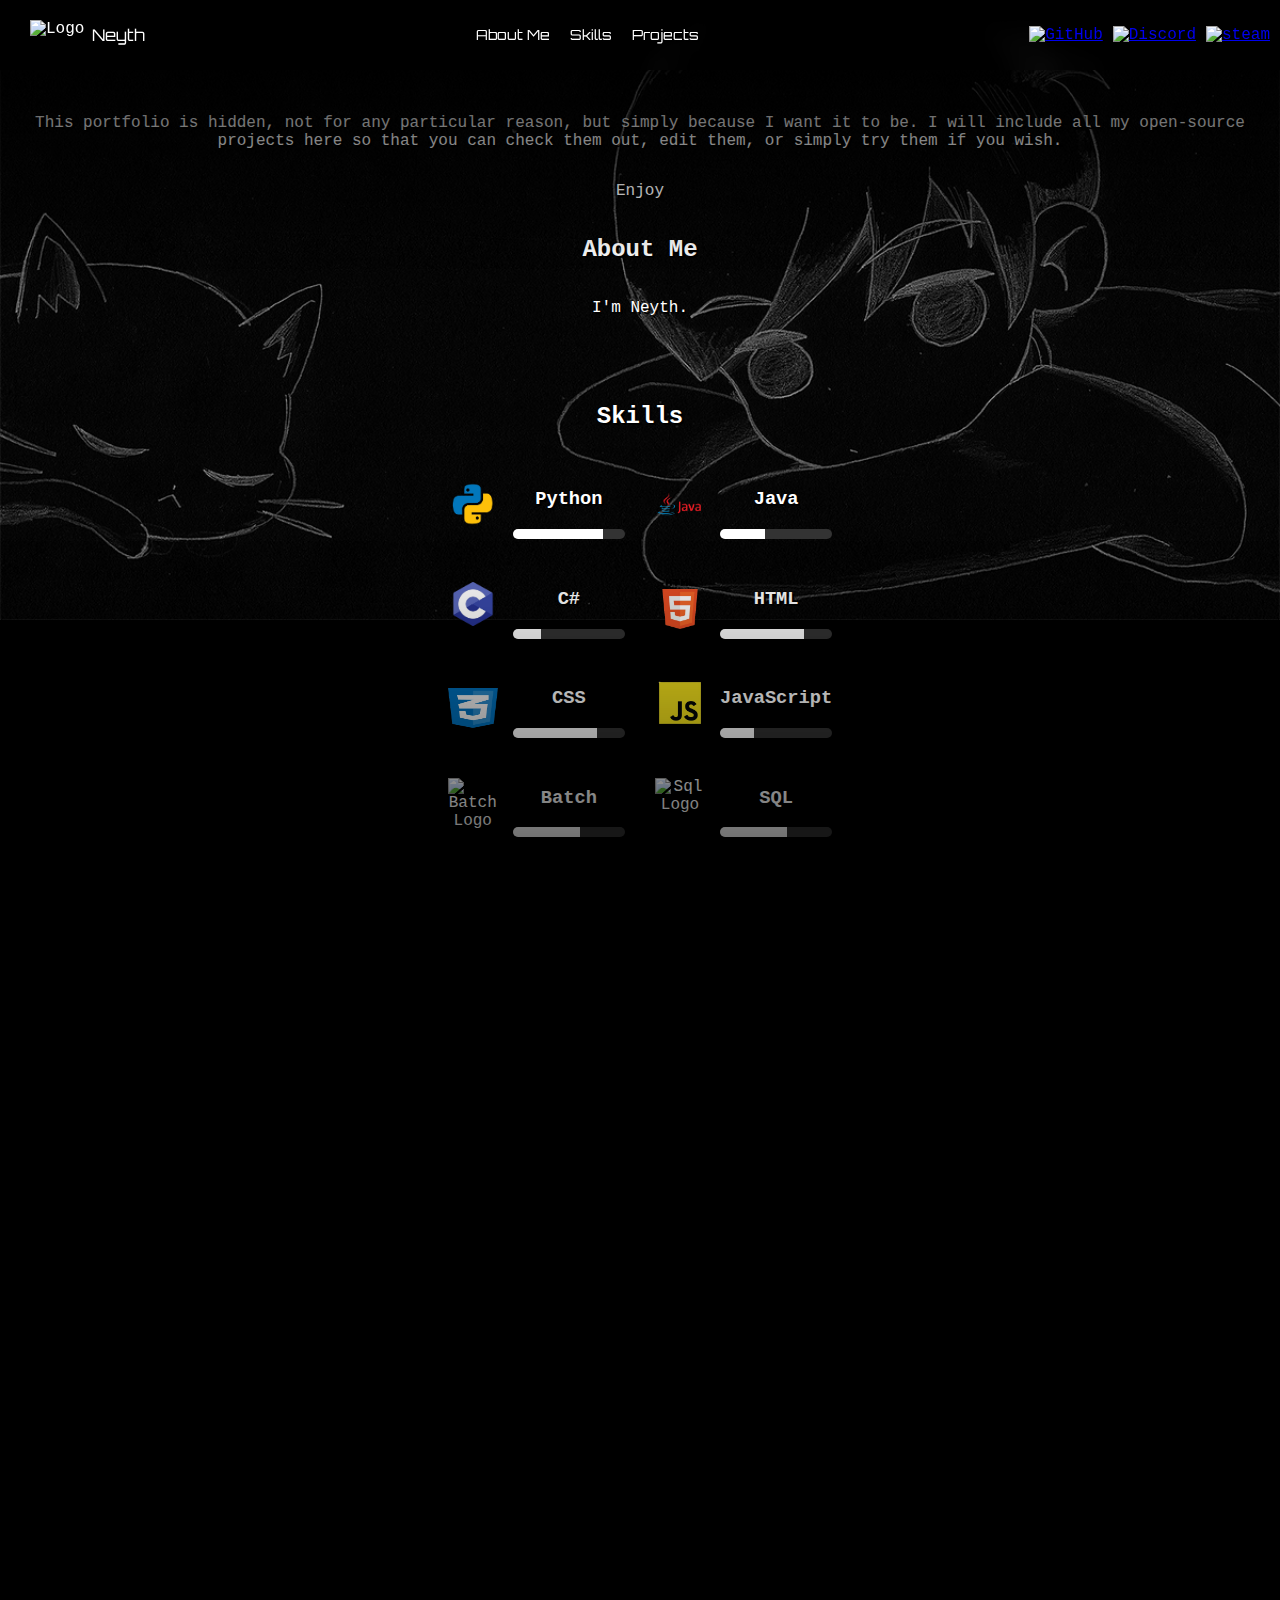
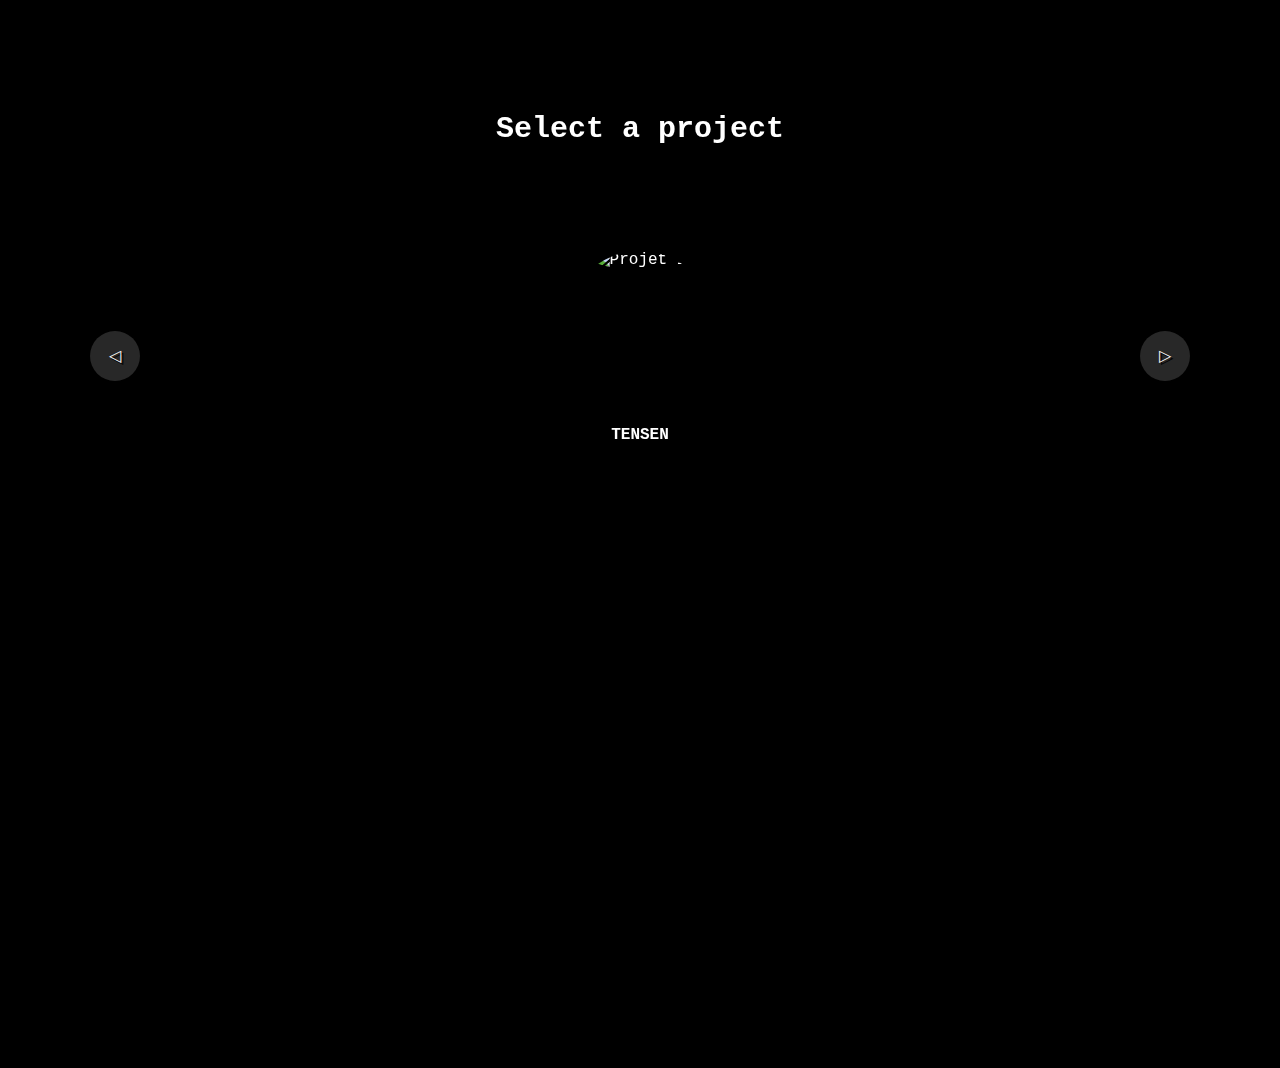
==== index.html @ 3e3d1848 "update3" ====
<!DOCTYPE html>
<html lang="fr">
<head>
    <meta charset="UTF-8">
    <meta name="viewport" content="width=device-width, initial-scale=1.0">
    <title>Neyth</title>

    <!-- IMPLEMENTATION CSS PART -->
    <link rel="stylesheet" href="assets/css/textFont.css">
    <link rel="stylesheet" href="assets/css/navFont.css">
    <link rel="stylesheet" href="assets/css/bgFont.css">
    <link rel="stylesheet" href="assets/css/bodyFont.css">
    <link rel="stylesheet" href="assets/css/projectFont.css">
    <link rel="stylesheet" href="assets/css/skillsFont.css">
    <link rel="stylesheet" href="assets/css/spacerFont.css">

    <!-- IMPLEMENTATION JS -->
    <script src="assets/js/carrousel.js"></script>
    <script src="assets/js/scroller.js"></script>


    <!-- Font Google API -->
    <link rel="preconnect" href="https://fonts.googleapis.com">
    <link rel="preconnect" href="https://fonts.gstatic.com" crossorigin>
    <link href="https://fonts.googleapis.com/css2?family=Orbitron:wght@400;700&display=swap" rel="stylesheet">

</head>
<body>

    <header>
        <nav>
            <div class="nav-left">
                <img src="img/LOGO1.jpg" alt="Logo" class="logo">
                <span>Neyth</span>
            </div>
            <ul class="nav-center">
                <li><a href="#about">About Me</a></li>
                <li><a href="#skills">Skills</a></li>
                <li><a href="#projects">Projects</a></li>
            </ul>
            <div class="nav-right">
                <a href="https://github.com/neyth444" target="_blank">
                    <img src="img/github.png" alt="GitHub">
                </a>
                <a href="https://discord.com/invite/501966870157459456" target="_blank">
                    <img src="img/discord.png" alt="Discord">
                </a>
                <a href="https://steamcommunity.com/profiles/76561199005432064/" target="_blank">
                    <img src="img/steamlogo.png" alt="steam">
                </a>
            </div>
        </nav>
    </header>

    <section id="hero">
        
        <p>This portfolio is hidden, not for any particular reason, but simply because I want it to be. I will include all my open-source projects here so that you can check them out, edit them, or simply try them if you wish.</p>
        <p>Enjoy</p>
    </section>

    <section id="about">
        <h2>About Me</h2>
        <p>I'm Neyth.</p>
    </section>

    <section id="skills">
        <h2>Skills</h2>
        
    
        <div class="skills-container">
            <!-- Python -->
            <div class="skill">
                <img src="assets/css/imgCSS/pythonlogo.png" alt="Python Logo">
                <div class="skill-info">
                    <h3>Python</h3>
                    <div class="progress-bar">
                        <div class="progress" style="width: 80%;" data-progress="85%"></div>
                    </div>
                </div>
            </div>
    
            <!-- Java -->
            <div class="skill">
                <img src="assets/css/imgCSS/javalogo.png" alt="Java Logo">
                <div class="skill-info">
                    <h3>Java</h3>
                    <div class="progress-bar">
                        <div class="progress" style="width: 40%;" data-progress="75%"></div>
                    </div>
                </div>
            </div>
    
            <!-- C# -->
            <div class="skill">
                <img src="assets/css/imgCSS/chsarplogo.png" alt="C# Logo">
                <div class="skill-info">
                    <h3>C#</h3>
                    <div class="progress-bar">
                        <div class="progress" style="width: 25%;" data-progress="70%"></div>
                    </div>
                </div>
            </div>
    
            <!-- HTML -->
            <div class="skill">
                <img src="assets/css/imgCSS/htmllogo.png" alt="HTML Logo">
                <div class="skill-info">
                    <h3>HTML</h3>
                    <div class="progress-bar">
                        <div class="progress" style="width: 75%;" data-progress="90%"></div>
                    </div>
                </div>
            </div>
    
            <!-- CSS -->
            <div class="skill">
                <img src="assets/css/imgCSS/csslogo.png" alt="CSS Logo">
                <div class="skill-info">
                    <h3>CSS</h3>
                    <div class="progress-bar">
                        <div class="progress" style="width: 75%;" data-progress="80%"></div>
                    </div>
                </div>
            </div>
    
            <!-- JavaScript -->
            <div class="skill">
                <img src="assets/css/imgCSS/javascriptlogo.png" alt="JavaScript Logo">
                <div class="skill-info">
                    <h3>JavaScript</h3>
                    <div class="progress-bar">
                        <div class="progress" style="width: 30%;" data-progress="70%"></div>
                    </div>
                </div>
            </div>
            <div class="skill">
                <img src="assets/css/imgCSS/batchlogo.png" alt="Batch Logo">
                <div class="skill-info">
                    <h3>Batch</h3>
                    <div class="progress-bar">
                        <div class="progress" style="width:60%;" data-progress="75%"></div>
                    </div>
                </div>
            </div>
            <div class="skill">
                <img src="assets/css/imgCSS/sqllogo.png" alt="Sql Logo">
                <div class="skill-info">
                    <h3>SQL</h3>
                    <div class="progress-bar">
                        <div class="progress" style="width:60%;" data-progress="75%"></div>
                    </div>
                </div>
            </div>
        </div>
    </section>
    
    <div class="space3"></div>
    
    <div class="fixed-background">
        <div class="space4"></div>
    </div>
    <section id="projects">
        <div class="work">
            <h2>Select a project</h2>
            <div class="work--lockup">
                <!-- Flèche gauche -->
                <div class="slider--prev">&#9665;</div>

                <!-- SLIDER PRINCIPAL -->
                <ul class="slider">
                    <li class="slider--item slider--item-center">
                        <a href="projects/tensen.html" target="_blank">
                            <div class="slider--item-image">
                                <img src="assets/css/imgCSS/tensen.jpg" alt="Projet 1">
                            </div>
                            <p class="slider--item-title">Tensen</p>
                   
                        </a>
                    </li>
                    <li class="slider--item slider--item-right">
                        <a href="projects/osher.html" target="_blank">
                            <div class="slider--item-image">
                                <img src="assets/css/imgCSS/neith.jfif" alt="Projet 2">
                            </div>
                            <p class="slider--item-title">Osher</p>
                        </a>
                    </li>
                    <li class="slider--item slider--item-left">
                        <a href="projects/kira.html" target="_blank"   >
                            <div class="slider--item-image">
                                <img src="assets/css/imgCSS/kira.png" alt="Projet 3">
                            </div>
                            <p class="slider--item-title">Kira</p>

                        </a>
                    </li>
                </ul>

                <!-- Flèche droite -->
                <div class="slider--next">&#9655;</div>
            </div>
        </div>
    </section>
   
    <div class="fixed-background2">
        <div class="space4"></div>
    </div>  


</body>
</html>
---- assets/css/navFont.css ----
/* Navigation Bar */
nav {
    display: flex;
    justify-content: space-between;
    align-items: center;
    position: fixed;
    width: 100%;
    top: 0;
    left: 0;
    height: 60px; /* Réduit la hauteur */
    padding: 5px 30px; /* Moins d'espace intérieur */
    background: rgba(0, 0, 0, 0.042); /* Noir transparent */
    backdrop-filter: blur(10px);
    z-index: 1000;
}

/* Ajout d'un padding en haut du body pour éviter que le contenu ne soit caché */
body {
    padding-top: 90px; /* Décale tout le contenu en bas pour éviter qu'il soit caché */
}

/* Logo et texte à gauche */
.nav-left {
    display: flex;
    align-items: center;
}

.logo {
    height: 30px; /* Réduit la taille du logo */
    margin-right: 8px;
}

.nav-left span {
    font-family: 'Orbitron', sans-serif;
    font-size: 16px; /* Réduit la taille du texte */
    color: white;
}

/* Liens au centre */
.nav-center {
    display: flex;
    list-style: none;
    gap: 20px;
}

.nav-center li a {
    text-decoration: none;
    font-family: 'Orbitron', sans-serif;
    color: white;
    font-size: 14px; /* Texte plus petit */
    transition: color 0.3s;
}

.nav-center li a:hover {
    color: #00ccff;
}

/* Icônes à droite */
.nav-right {
    display: flex;
    gap: 10px;
    padding: 40px;
}

.nav-right a img {
    height: 25px; /* Réduit la taille des icônes */
    transition: transform 0.3s ease, filter 0.3s ease;
}

.nav-right a:hover img {
    transform: scale(1.1);
    filter: brightness(1.5);
}
---- assets/css/bgFont.css ----
body {
    background:
    url(imgCSS/omori.gif) no-repeat center top;
    background-size: contain;
    background-color: rgb(0, 0, 0);
    color: white;
    font-family: 'Courier New', monospace;
    text-shadow: 2px 2px 0 black;
    position: relative;
}


.fixed-background {
    background: 
    url(imgCSS/omori2.gif) no-repeat center center;
    background-size: contain; /* Pour s'assurer que l'image prend toute la page */
    background-attachment: fixed; /* Image fixe */
    background-color: rgb(0, 0, 0);
    color: white;
    font-family: 'Courier New', monospace;
    text-shadow: 2px 2px 0 black;
    position: relative;
}

.fixed-background2 {
    background: 
    url(imgCSS/omori3.gif) no-repeat center center;
    background-size: contain; /* Pour s'assurer que l'image prend toute la page */
    background-attachment: fixed; /* Image fixe */
    background-color: rgb(0, 0, 0);
    color: white;
    font-family: 'Courier New', monospace;
    text-shadow: 2px 2px 0 black;
    position: relative;
}
---- assets/css/bodyFont.css ----
body {
    text-align: center;
}

section {
    display: flex;
    flex-direction: column;
    align-items: center;
    justify-content: center;
    width: 100%;
}





body::before{
    content :"";
    position: fixed;
    top:0;
    left:0;
    width: 100%;
    height: 60vh;
    background: linear-gradient(to top, rgba(0,0,0,0) 50%, black 100%);
    pointer-events: none;

}
/* Ajout d'un effet de transition fluide avec un pseudo-élément */
body::after {
    content: "";
    position: fixed;
    top: 0;
    left: 0;
    width: 100%;
    height: 120vh;
    background: linear-gradient(to bottom, rgba(0, 0, 0, 0) 50%, rgb(0, 0, 0) 100%);
    pointer-events: none; /* Permet d'éviter que ça bloque les interactions */
}
---- assets/css/projectFont.css ----
/* ===============================
   CARROUSEL DE PROJETS
   =============================== */

   .work {
    position: relative;
    display: flex;
    flex-direction: column;
    align-items: center;
    width: 960px;
    max-width: 80%;
    height: 100%;
    justify-content: center;
    margin: 0 auto;
}

.work h2 {
    font-size: 30px;
    text-align: center;
    margin-bottom: 5px;
}

/* CONTENEUR DU CARROUSEL */
.work--lockup {
    position: relative;
    width: 100%;
    display: flex;
    justify-content: center;
    align-items: center;
}

/* SLIDER (LISTE DES PROJETS) */
.slider {
    position: relative;
    display: flex;
    justify-content: center;
    align-items: center;
    list-style: none;
    width: 80%;
    margin: 0 auto;
    padding: 100px;
    overflow: hidden;
}

/* SLIDE INDIVIDUEL */
.slider--item {
    position: absolute;
    display: none;
    text-align: center;
    transition: transform 0.4s ease-in-out, opacity 0.4s ease-in-out;
}

/* IMAGE DES PROJETS */
.slider--item-image {
    width: 150px;
    height: 150px;
    margin: 0 auto;
    border-radius: 50%;
    overflow: hidden;
}

.slider--item-image img {
    width: 100%;
    height: 100%;
    object-fit: cover;
    border-radius: 50%;
}

/* TITRE & DESCRIPTION */
.slider--item-title {
    margin-top: 10px;
    font-size: 14px;
    font-weight: 700;
    text-transform: uppercase;
}

.slider--item-description {
    display: none;
    max-width: 250px;
    margin: 0 auto;
}

/* PROJET ACTIF (VISIBLE AU CENTRE) */
.slider--item-center {
    position: relative;
    display: block;
    transform: scale(1.5);
}
/* Enlève le soulignement des liens */
.slider--item a {
    text-decoration: none;
    color: white; /* Texte en blanc */
    font-family: 'Courier New', monospace; /* Assure la bonne police */
}

/* Style au survol pour éviter le bleu souligné */
.slider--item a:hover {
    text-decoration: none;
    color: white; /* Reste en blanc */
}


.slider--item-center .slider--item-title {
    margin-top: 25px;
    font-size: 16px;
}

.slider--item-center .slider--item-description {
    display: block;
}

/* SLIDES À GAUCHE ET DROITE */
.slider--item-left,
.slider--item-right {
    top: 50%;
    transform: translateY(-50%);
    display: block;
}

.slider--item-left {
    left: 0;
}

.slider--item-right {
    right: 0;
}

/* FLÈCHES DE NAVIGATION */
.slider--prev,
.slider--next {
    position: absolute;
    top: 50%;
    display: flex;
    justify-content: center;
    align-items: center;
    width: 50px;
    height: 50px;
    background-color: #282828;
    border-radius: 50%;
    cursor: pointer;
    transform: translateY(-50%);
}

.slider--prev svg,
.slider--next svg {
    width: 20px;
    fill: #fff;
}

/* POSITION DES FLÈCHES */
.slider--prev {
    left: -70px;
}

.slider--next {
    right: -70px;
}

/* RESPONSIVE DESIGN */
@media (max-width: 900px) {
    .slider--item-image {
        width: 120px;
        height: 120px;
    }

    .slider--item-center .slider--item-image {
        width: 240px;
        height: 240px;
    }

    .slider--prev, .slider--next {
        top: 130px;
    }
}

@media (max-width: 767px) {
    .slider {
        width: 75%;
    }

    .slider--item-image {
        width: 90px;
        height: 90px;
    }

    .slider--item-center .slider--item-image {
        width: 190px;
        height: 190px;
    }

    .slider--prev, .slider--next {
        top: 105px;
    }
}

@media (max-width: 600px) {
    .slider {
        width: auto;
    }

    .slider--item-left, .slider--item-right {
        display: none;
    }
}
---- assets/css/skillsFont.css ----
/* Section Skills */
#skills {
    text-align: center;
    margin: 50px auto;
    max-width: 900px;
}

/* Conteneur des compétences en grille */
.skills-container {
    display: grid;
    grid-template-columns: repeat(2, 1fr); /* 2 colonnes */
    gap: 30px;
    justify-content: center;
    align-items: center;
    margin-top: 20px;
}

/* Style pour chaque skill */
.skill {
    display: flex;
    align-items: center;
    gap: 15px;
}

/* Logos des langages */
.skill img {
    width: 50px;
    height: 50px;
}

/* Info + Progression */
.skill-info {
    flex-grow: 1;
}

/* Barre de progression */
.progress-bar {
    width: 100%;
    height: 10px;
    background-color: #333;
    border-radius: 5px;
    overflow: hidden;
    margin-top: 5px;
}

.progress {
    height: 100%;
    background-color: #ffffff; /* Couleur bleue */
    width: 0%;
    transition: width 1s ease-in-out;
}

/* Responsive pour petits écrans */
@media (max-width: 600px) {
    .skills-container {
        grid-template-columns: 1fr; /* 1 colonne sur mobile */
    }
}
---- assets/css/spacerFont.css ----
.space1 {

    padding: 50px;

}


.space2 {

    padding: 100px;

}


.space3 {

    padding: 150px;

}


.space4 {

    padding: 250px;

}
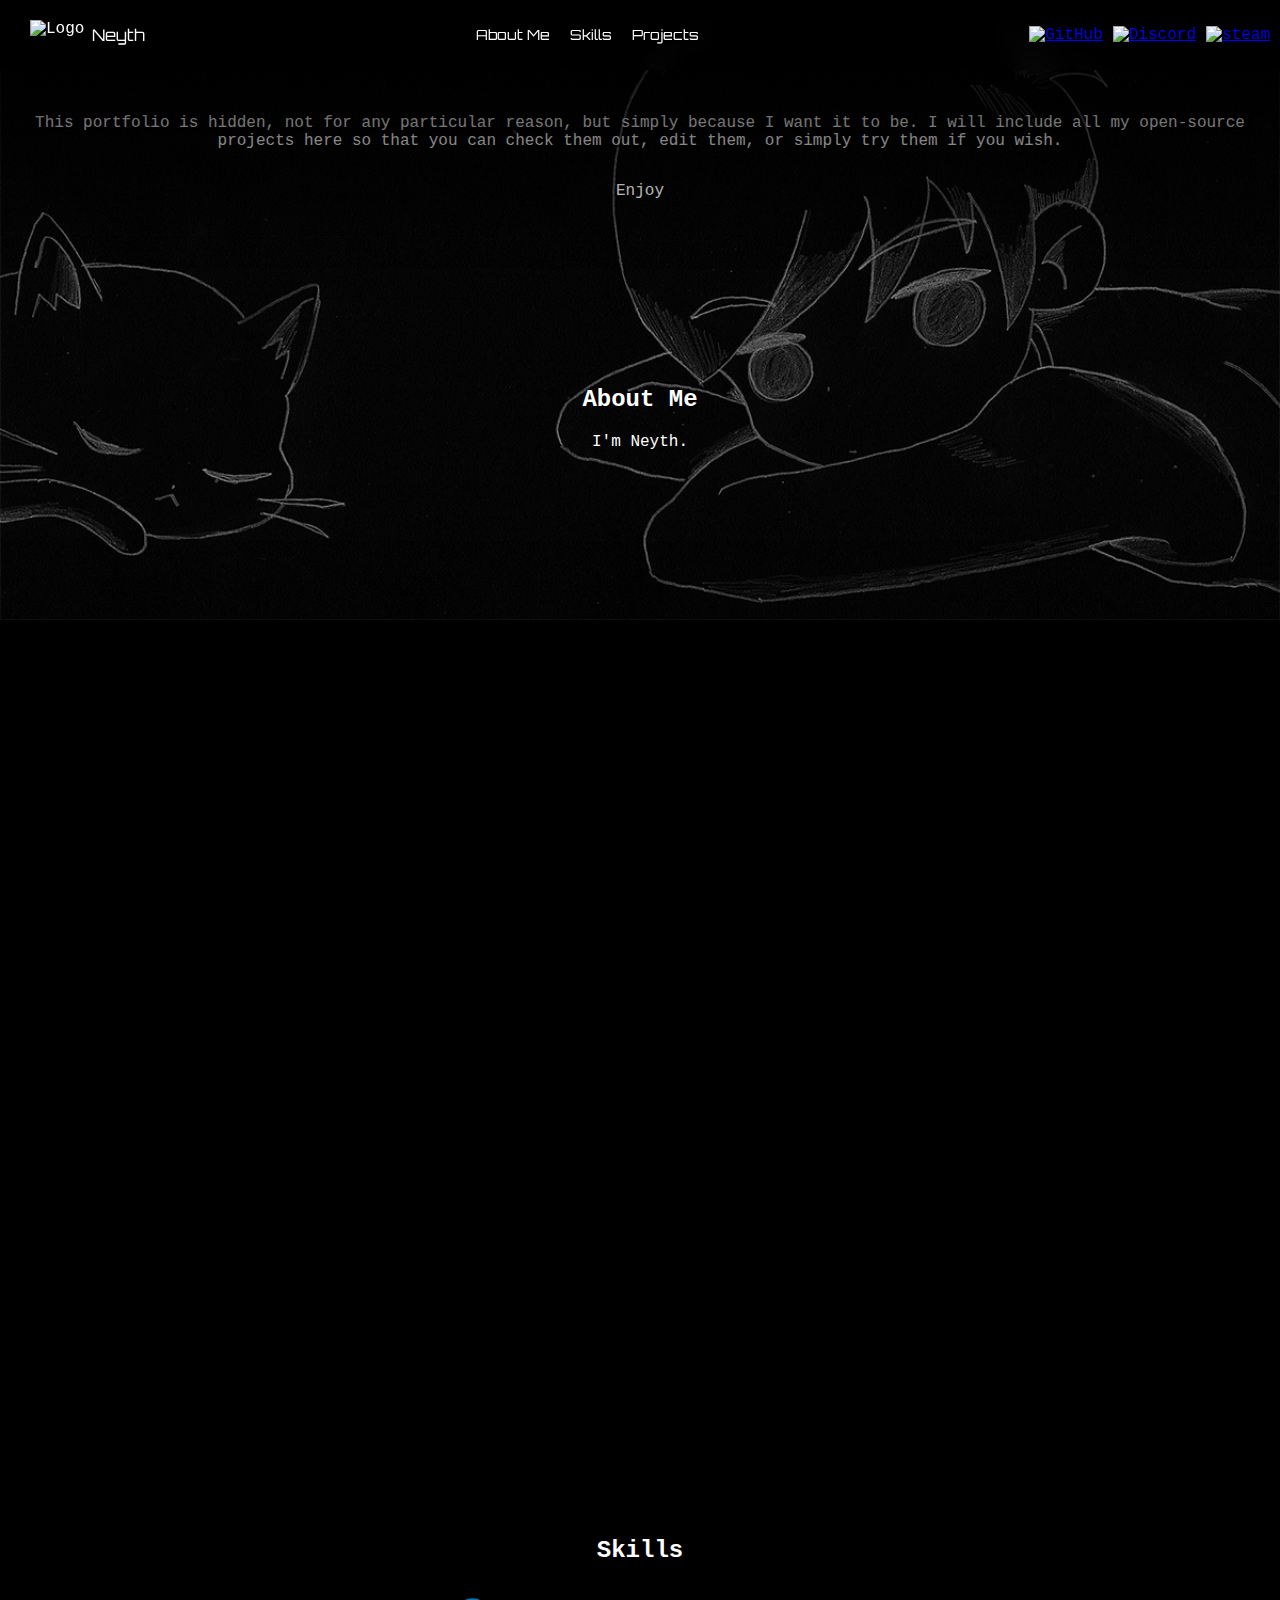
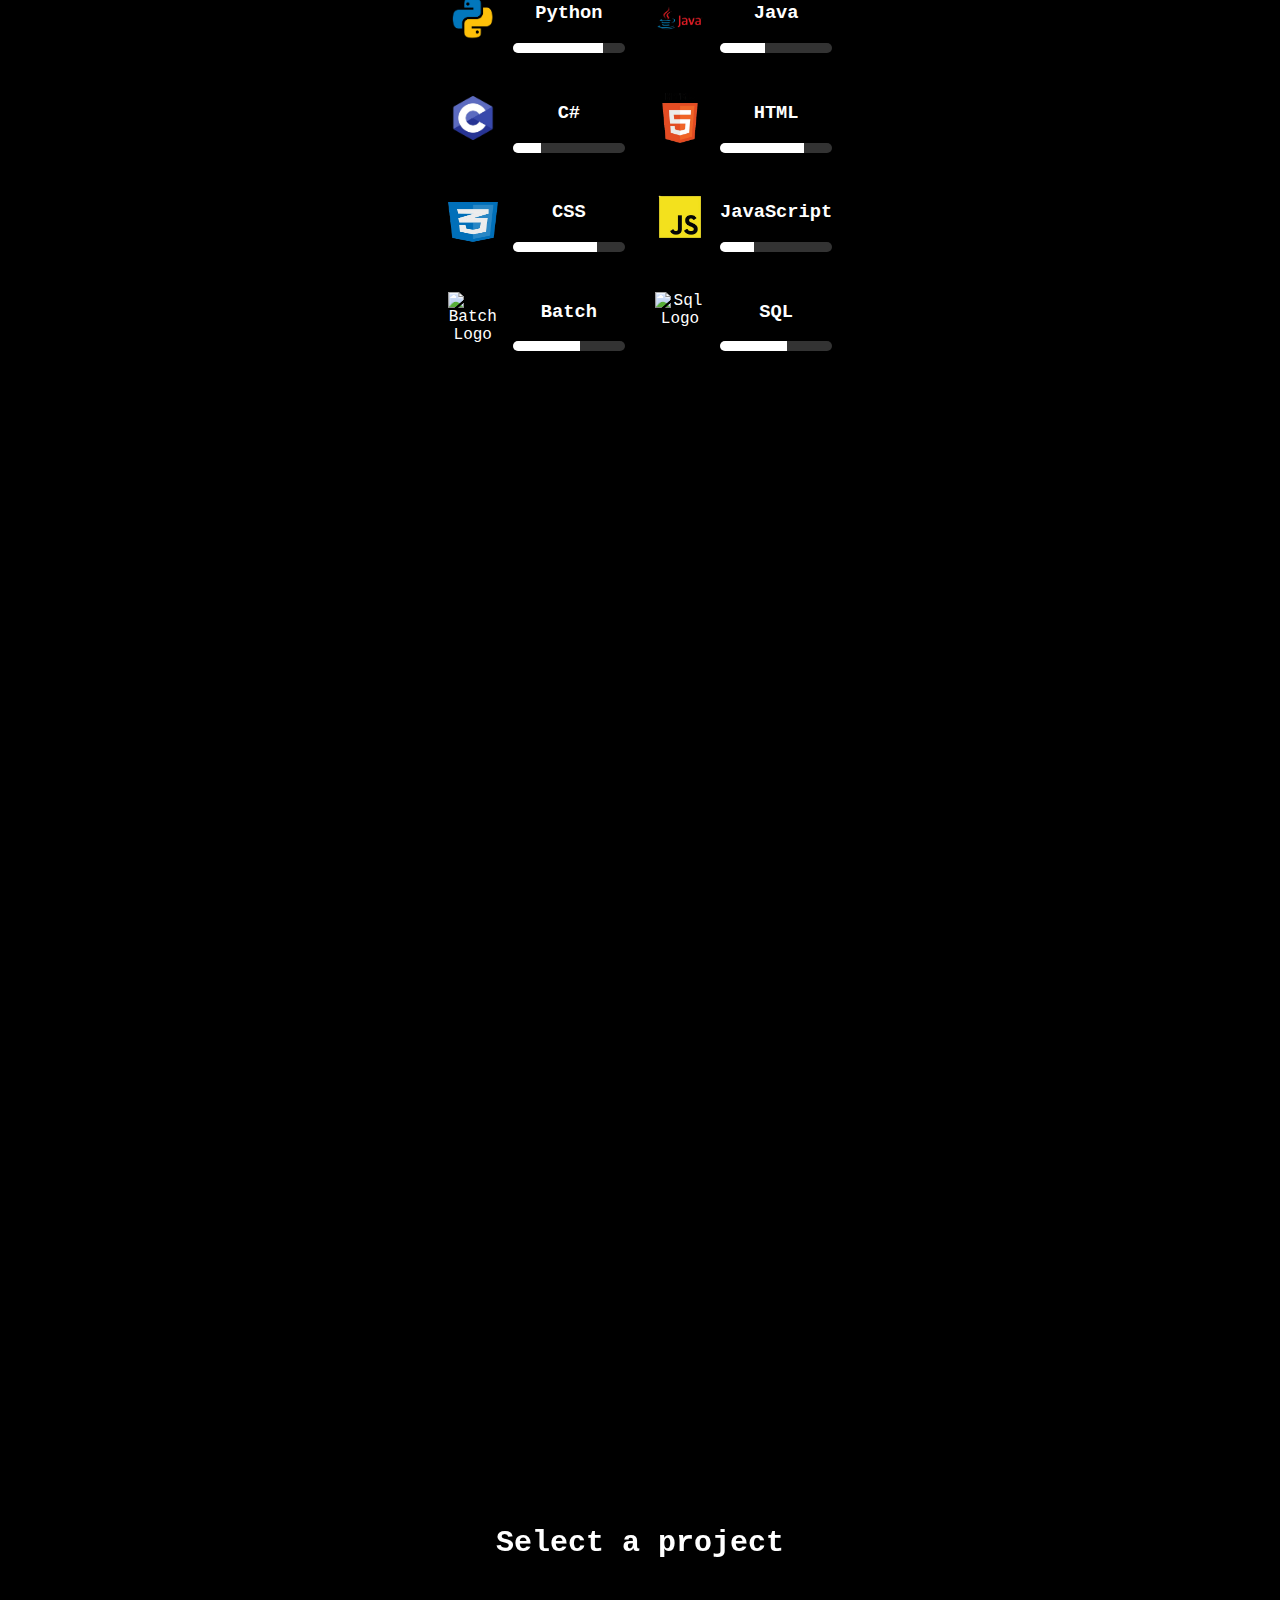
==== commit 55950ecc: "update3.1" ====
--- a/index.html
+++ b/index.html
@@ -58,15 +58,23 @@
         <p>Enjoy</p>
     </section>
 
+
+
     <section id="about">
+        <div class="space3">
+
         <h2>About Me</h2>
         <p>I'm Neyth.</p>
-    </section>
-
+        <div class="space6">
+    </section>
+
+
+  
     <section id="skills">
+        <div class="space3">
+
         <h2>Skills</h2>
         
-    
         <div class="skills-container">
             <!-- Python -->
             <div class="skill">
@@ -160,6 +168,7 @@
         <div class="space4"></div>
     </div>
     <section id="projects">
+        <div class="space3">
         <div class="work">
             <h2>Select a project</h2>
             <div class="work--lockup">
--- a/assets/css/spacerFont.css
+++ b/assets/css/spacerFont.css
@@ -24,3 +24,15 @@
     padding: 250px;
 
 }
+
+.space5 {
+
+    padding: 300px;
+
+}
+
+.space6 {
+
+    padding: 350px;
+
+}
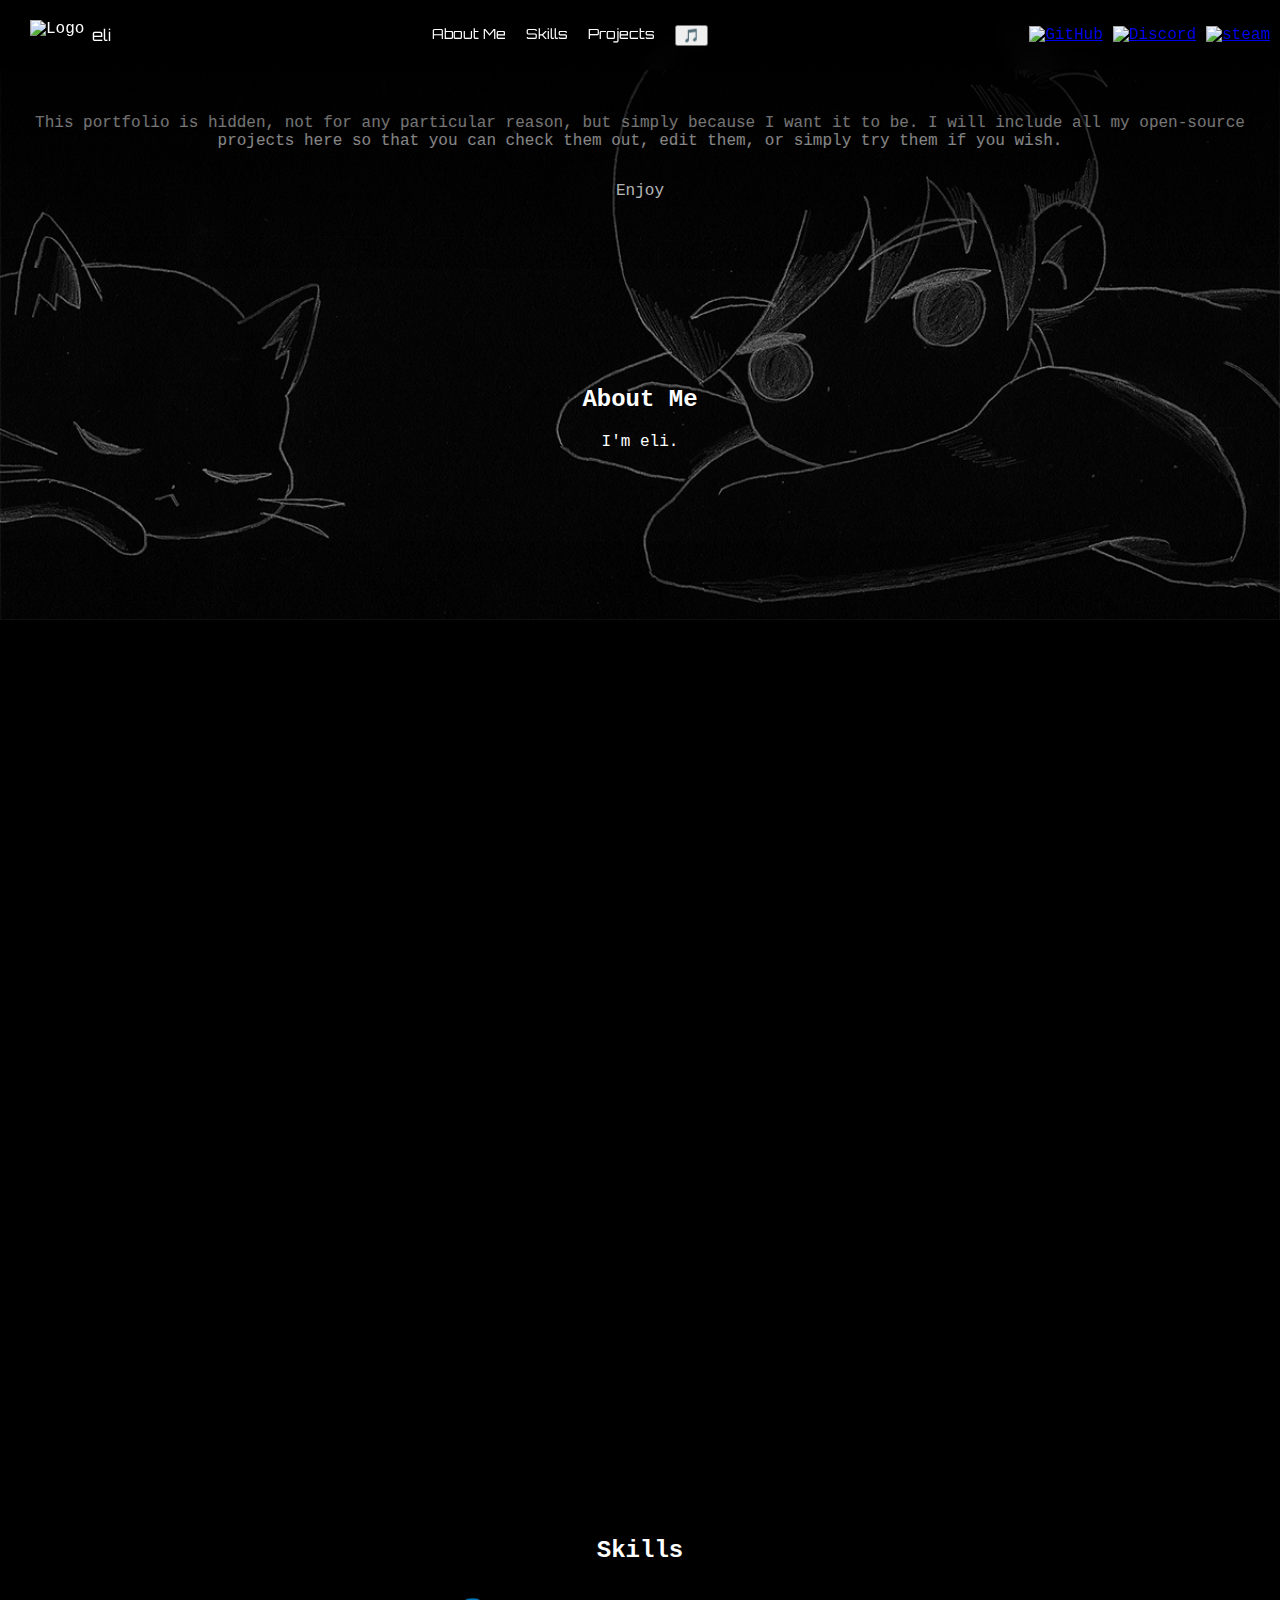
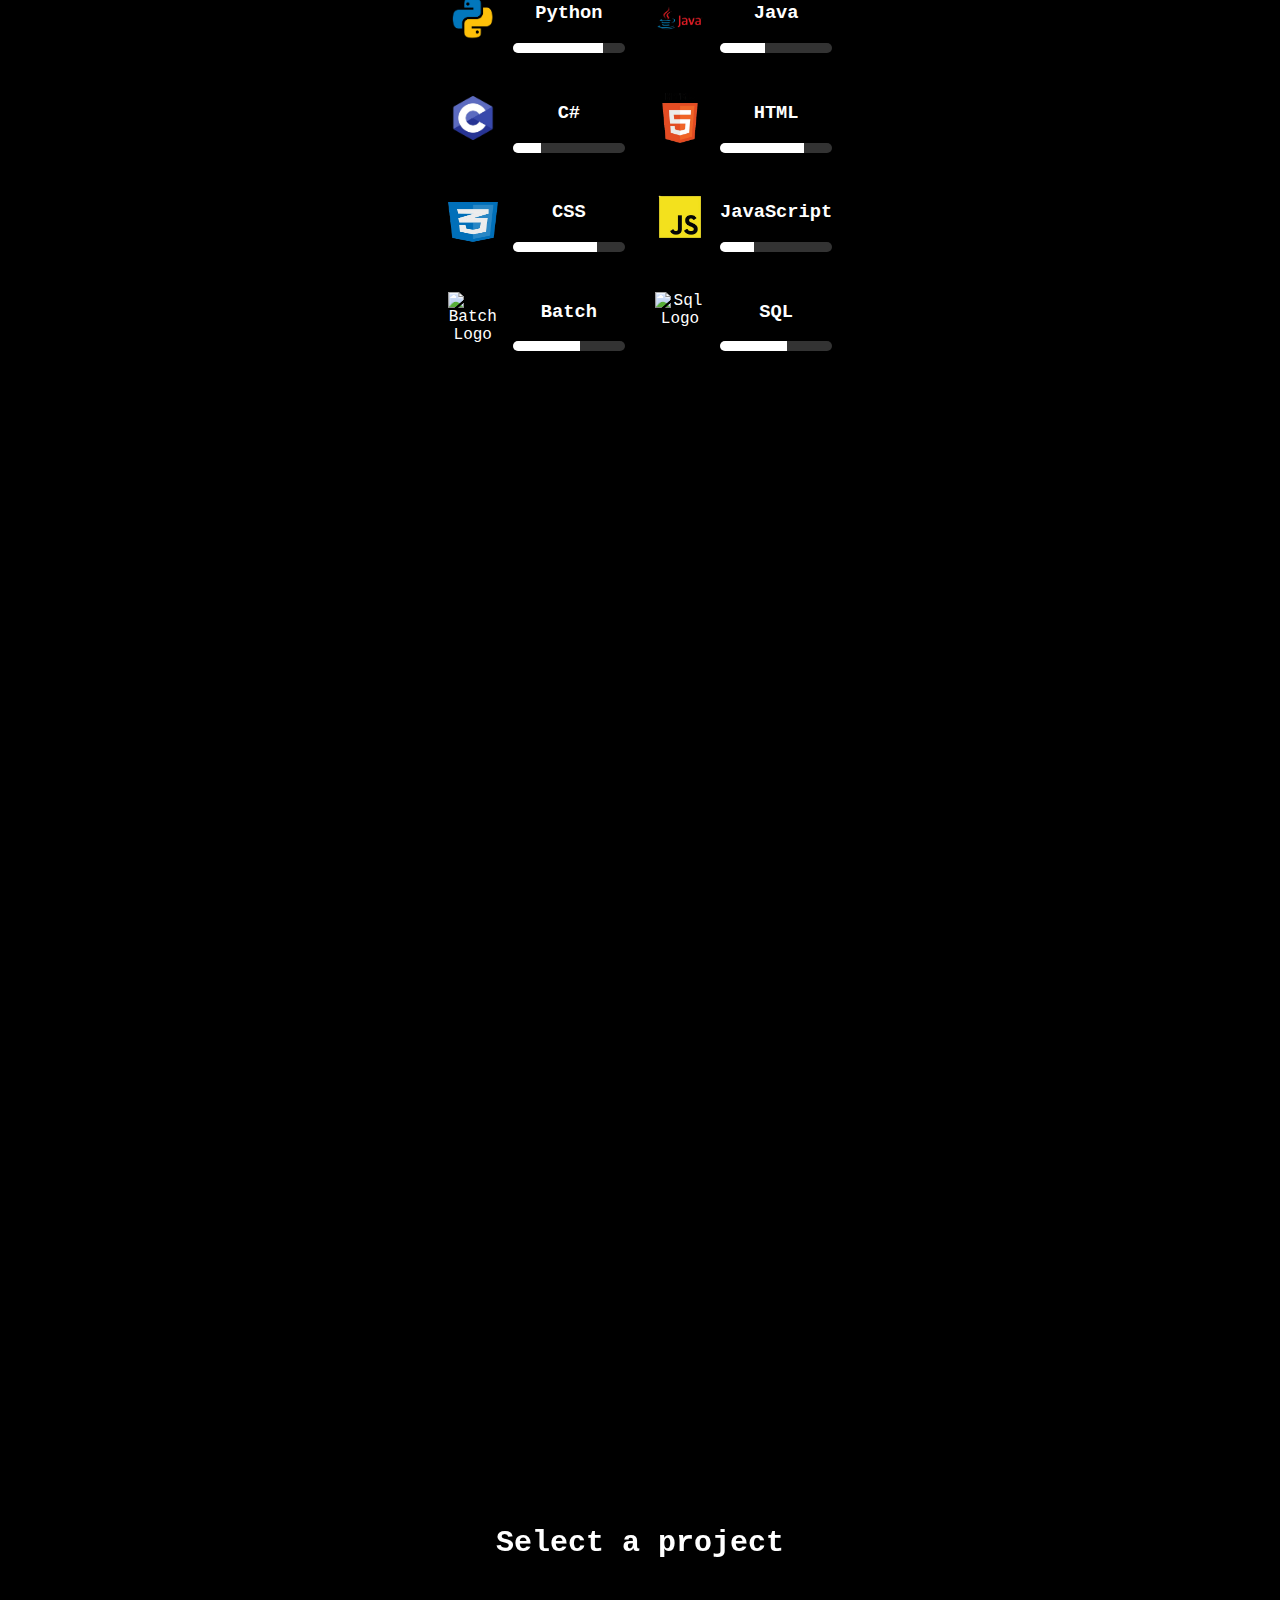
==== commit 8658840d: "Update index.html audio" ====
--- a/index.html
+++ b/index.html
@@ -3,7 +3,7 @@
 <head>
     <meta charset="UTF-8">
     <meta name="viewport" content="width=device-width, initial-scale=1.0">
-    <title>Neyth</title>
+    <title>eli</title>
 
     <!-- IMPLEMENTATION CSS PART -->
     <link rel="stylesheet" href="assets/css/textFont.css">
@@ -17,6 +17,7 @@
     <!-- IMPLEMENTATION JS -->
     <script src="assets/js/carrousel.js"></script>
     <script src="assets/js/scroller.js"></script>
+    <script src="assets/js/audio.js"></script>
 
 
     <!-- Font Google API -->
@@ -31,12 +32,13 @@
         <nav>
             <div class="nav-left">
                 <img src="img/LOGO1.jpg" alt="Logo" class="logo">
-                <span>Neyth</span>
+                <span>eli</span>
             </div>
             <ul class="nav-center">
                 <li><a href="#about">About Me</a></li>
                 <li><a href="#skills">Skills</a></li>
                 <li><a href="#projects">Projects</a></li>
+                <li><a><button id="toggle-music">🎵 </button></a></li>
             </ul>
             <div class="nav-right">
                 <a href="https://github.com/neyth444" target="_blank">
@@ -64,7 +66,7 @@
         <div class="space3">
 
         <h2>About Me</h2>
-        <p>I'm Neyth.</p>
+        <p>I'm eli.</p>
         <div class="space6">
     </section>
 
@@ -214,7 +216,11 @@
     <div class="fixed-background2">
         <div class="space4"></div>
     </div>  
-
+    <audio id="background-music" autoplay loop>
+        <source src="assets/audiosrc/fallendown.mp3" type="audio/mpeg">
+        Votre navigateur ne supporte pas l'audio HTML5.
+    </audio>
+    
 
 </body>
 </html>
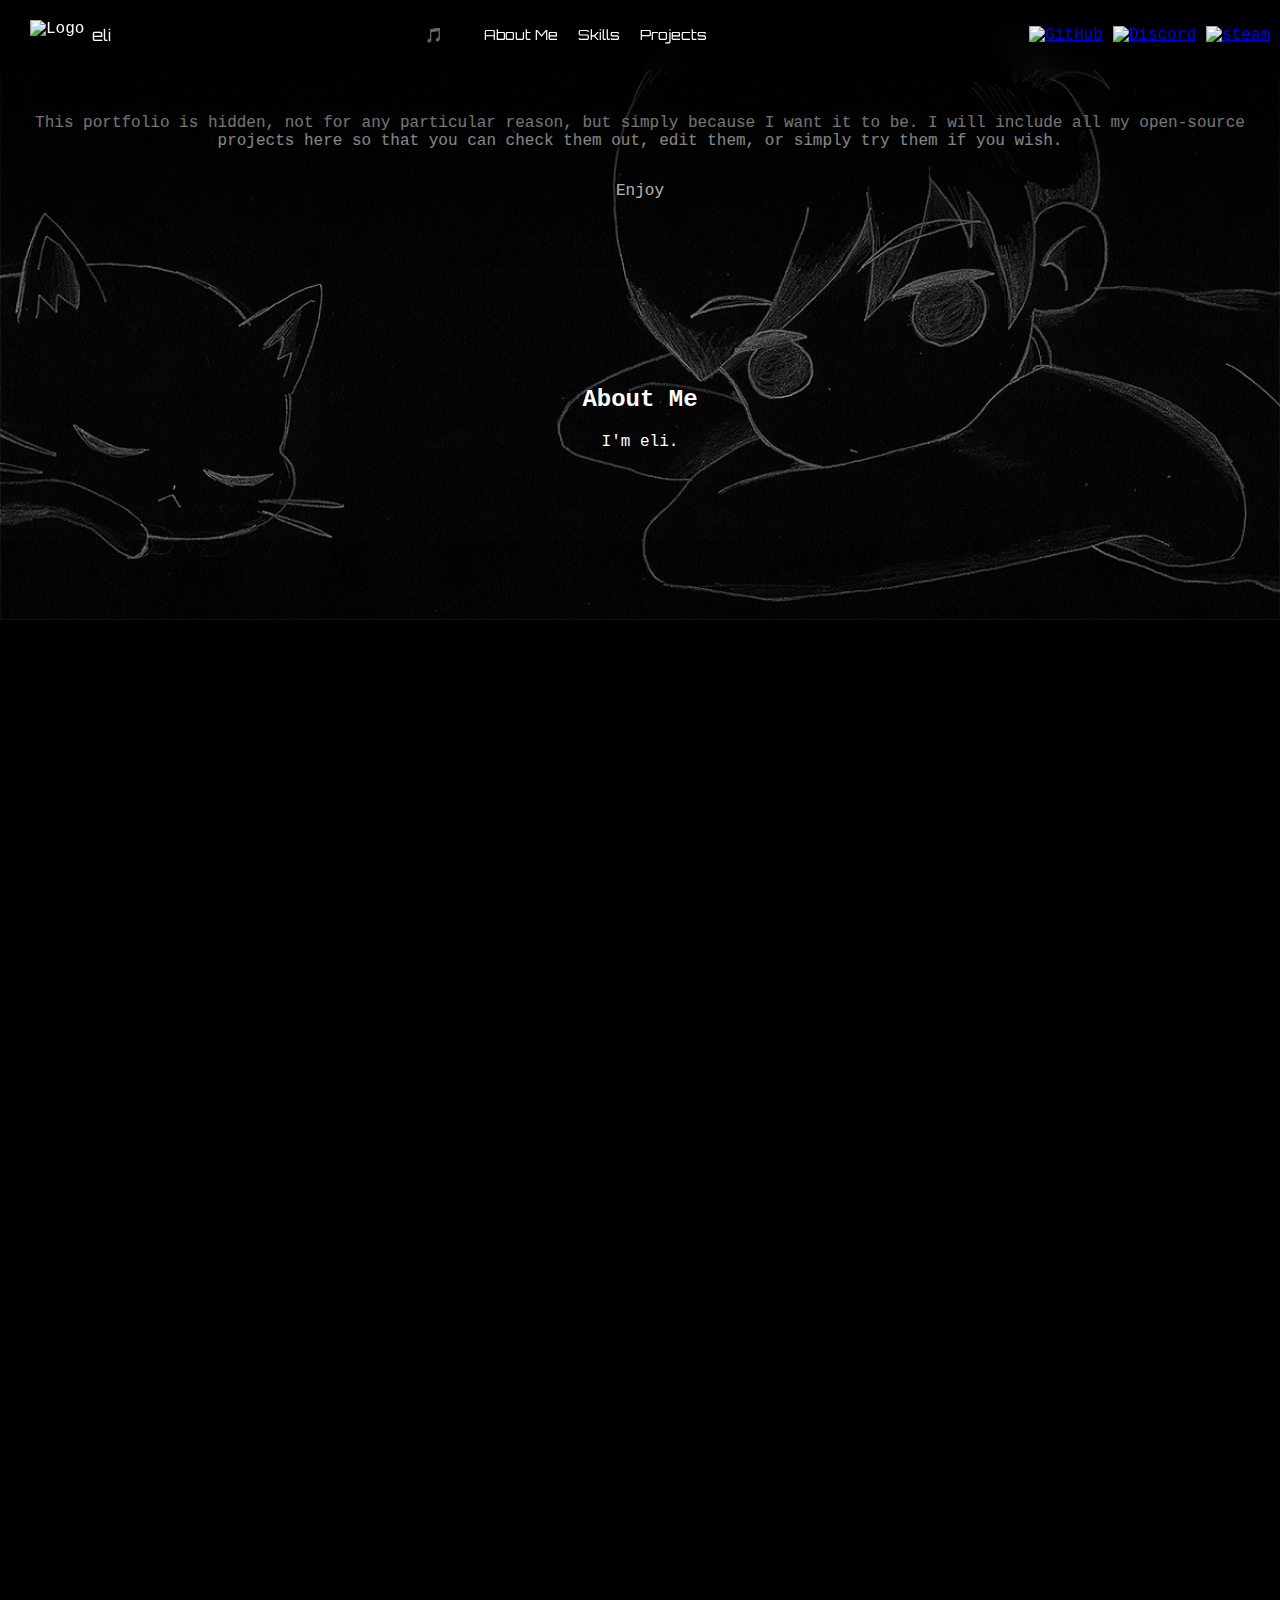
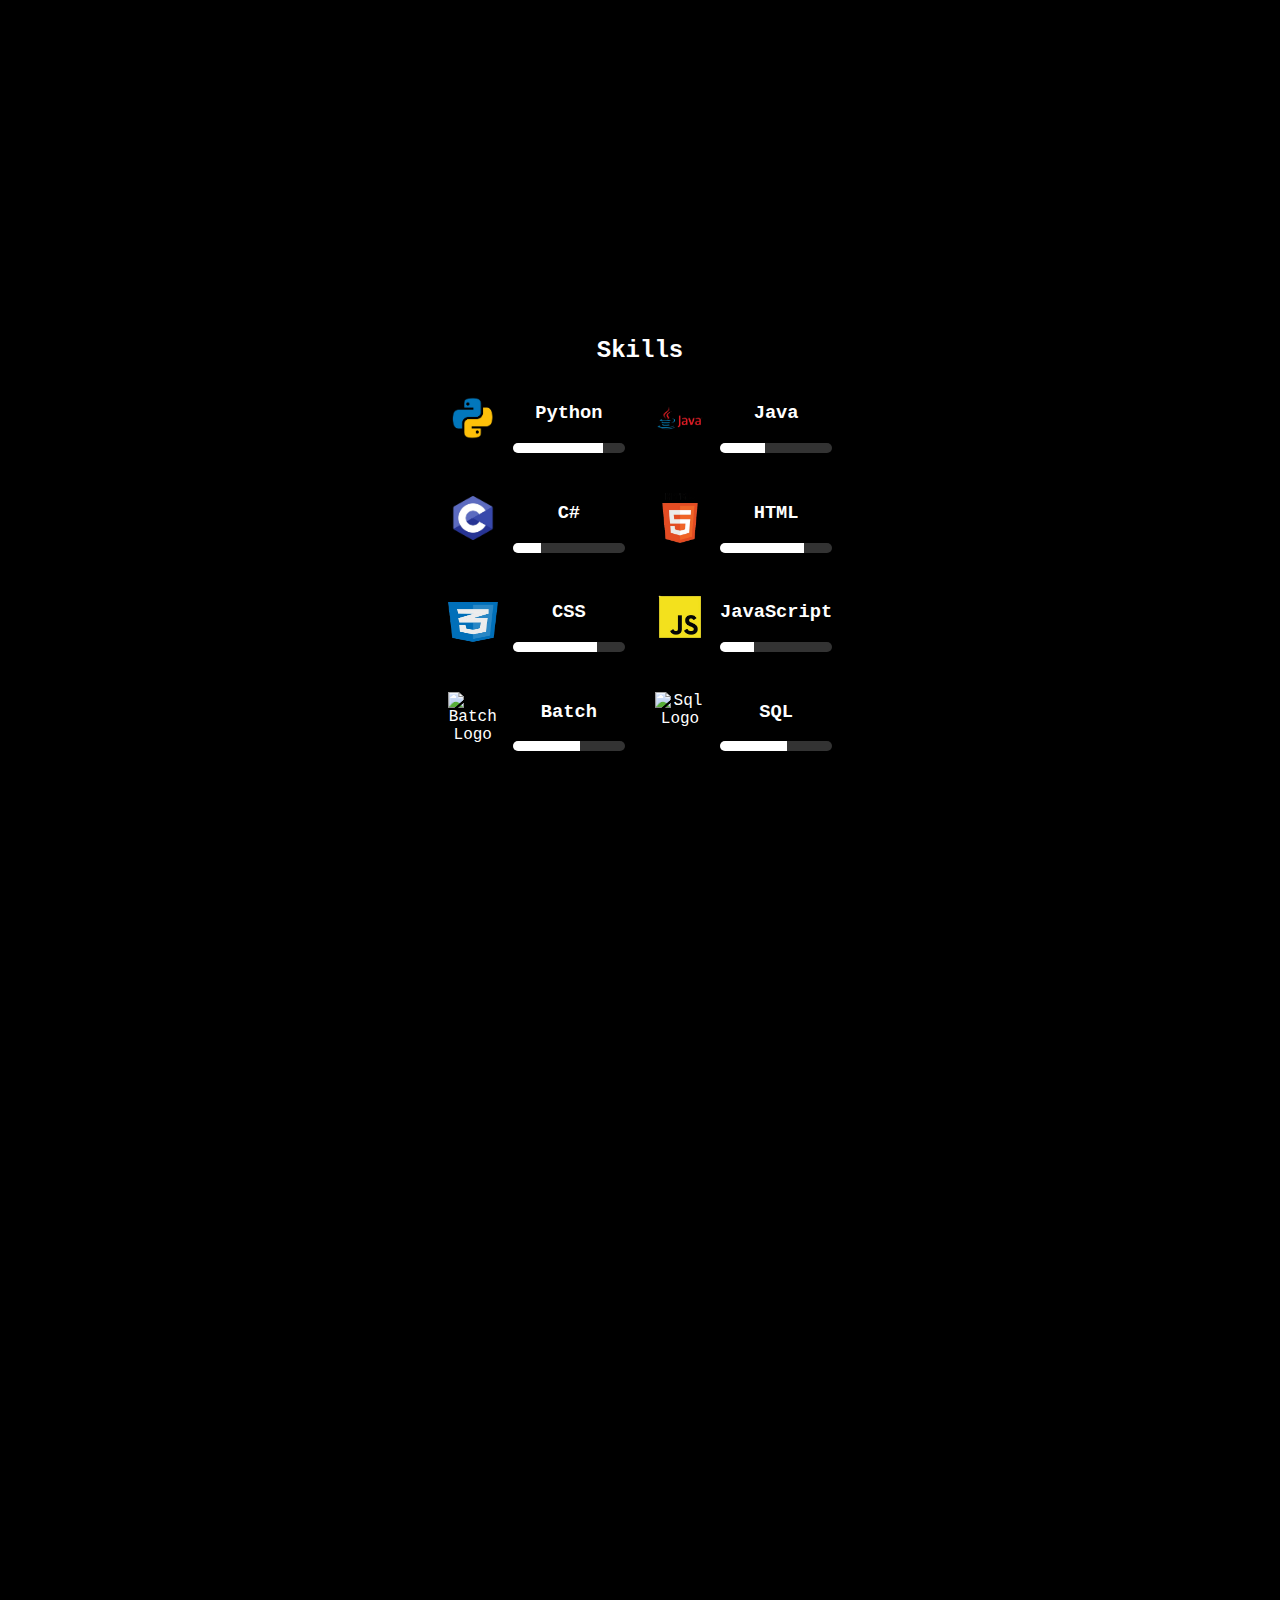
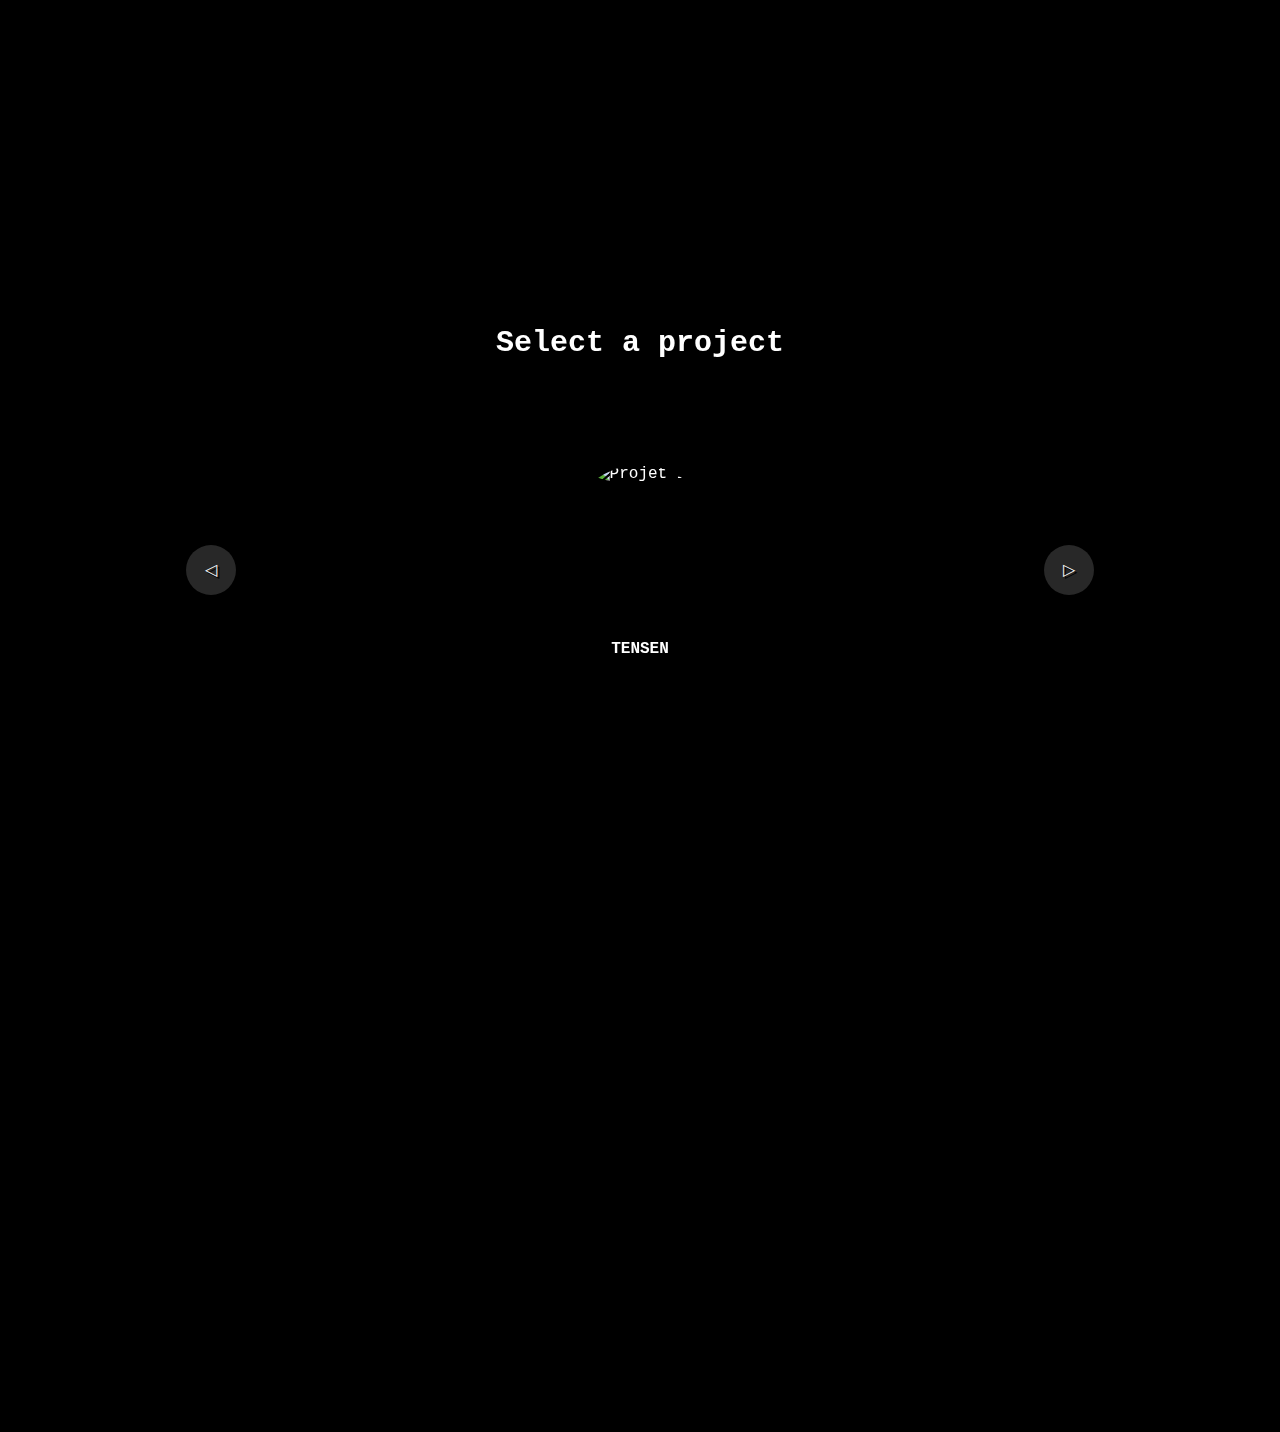
==== commit 1e6c2ff3: "update sound" ====
--- a/index.html
+++ b/index.html
@@ -13,6 +13,8 @@
     <link rel="stylesheet" href="assets/css/projectFont.css">
     <link rel="stylesheet" href="assets/css/skillsFont.css">
     <link rel="stylesheet" href="assets/css/spacerFont.css">
+    <link rel="stylesheet" href="assets/css/effectFont.css">
+
 
     <!-- IMPLEMENTATION JS -->
     <script src="assets/js/carrousel.js"></script>
@@ -35,10 +37,10 @@
                 <span>eli</span>
             </div>
             <ul class="nav-center">
+                  <button id="toggle-music">🎵 </button>
                 <li><a href="#about">About Me</a></li>
                 <li><a href="#skills">Skills</a></li>
                 <li><a href="#projects">Projects</a></li>
-                <li><a><button id="toggle-music">🎵 </button></a></li>
             </ul>
             <div class="nav-right">
                 <a href="https://github.com/neyth444" target="_blank">
@@ -55,7 +57,7 @@
     </header>
 
     <section id="hero">
-        
+      
         <p>This portfolio is hidden, not for any particular reason, but simply because I want it to be. I will include all my open-source projects here so that you can check them out, edit them, or simply try them if you wish.</p>
         <p>Enjoy</p>
     </section>
@@ -216,11 +218,13 @@
     <div class="fixed-background2">
         <div class="space4"></div>
     </div>  
+    
     <audio id="background-music" autoplay loop>
         <source src="assets/audiosrc/fallendown.mp3" type="audio/mpeg">
         Votre navigateur ne supporte pas l'audio HTML5.
     </audio>
     
+    
 
 </body>
-</html>
+</html>--- a/assets/css/spacerFont.css
+++ b/assets/css/spacerFont.css
@@ -25,14 +25,21 @@
 
 }
 
+
 .space5 {
 
     padding: 300px;
 
 }
 
+
+
 .space6 {
 
-    padding: 350px;
+    padding: 550px;
 
 }
+
+
+
+
--- a/assets/css/effectFont.css
+++ b/assets/css/effectFont.css
@@ -0,0 +1,14 @@
+#toggle-music {
+    position: relative;
+    right: 15px;
+    background: rgb(0, 0, 0);
+    font-size: 0.9rem;
+    border: none;
+    border-radius: 5px;
+    cursor:pointer;
+    transition: background 0.3s;
+}
+
+#toggle-music:hover {
+    background: rgb(255, 255, 255);
+}
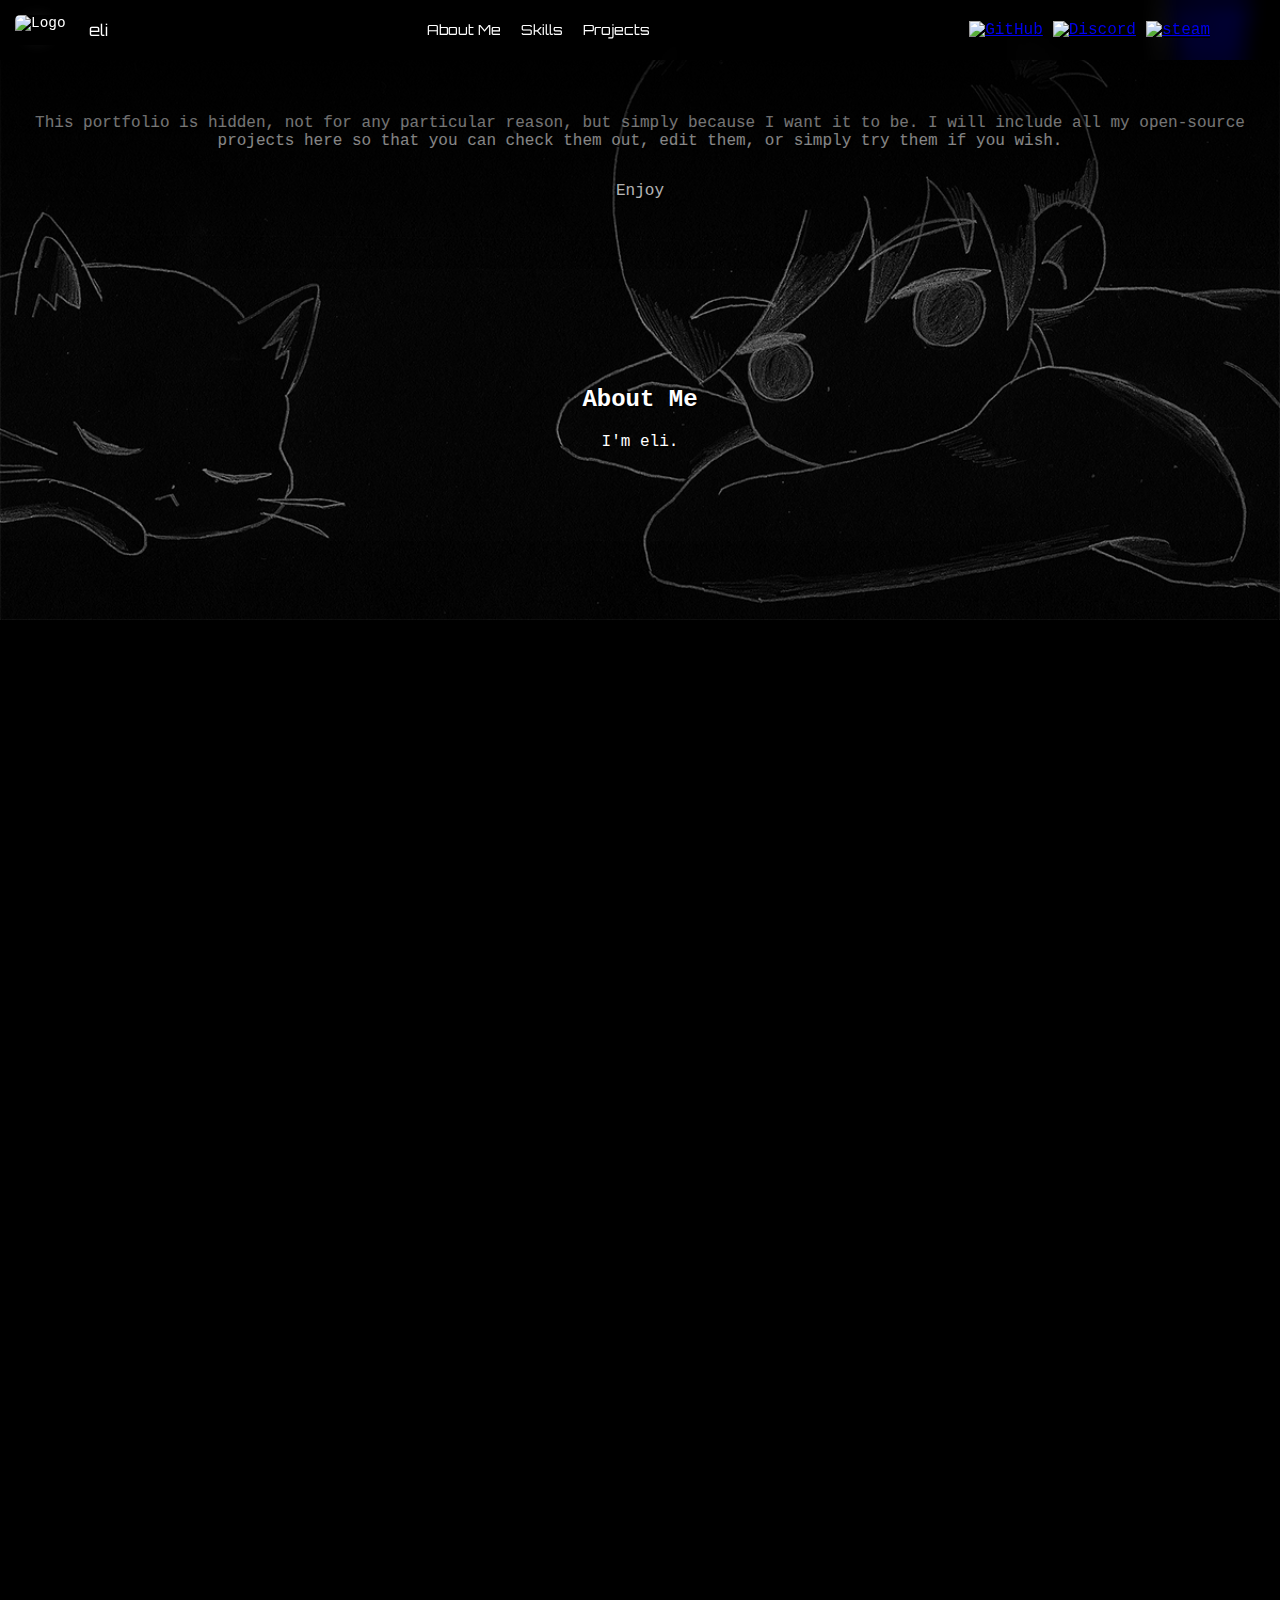
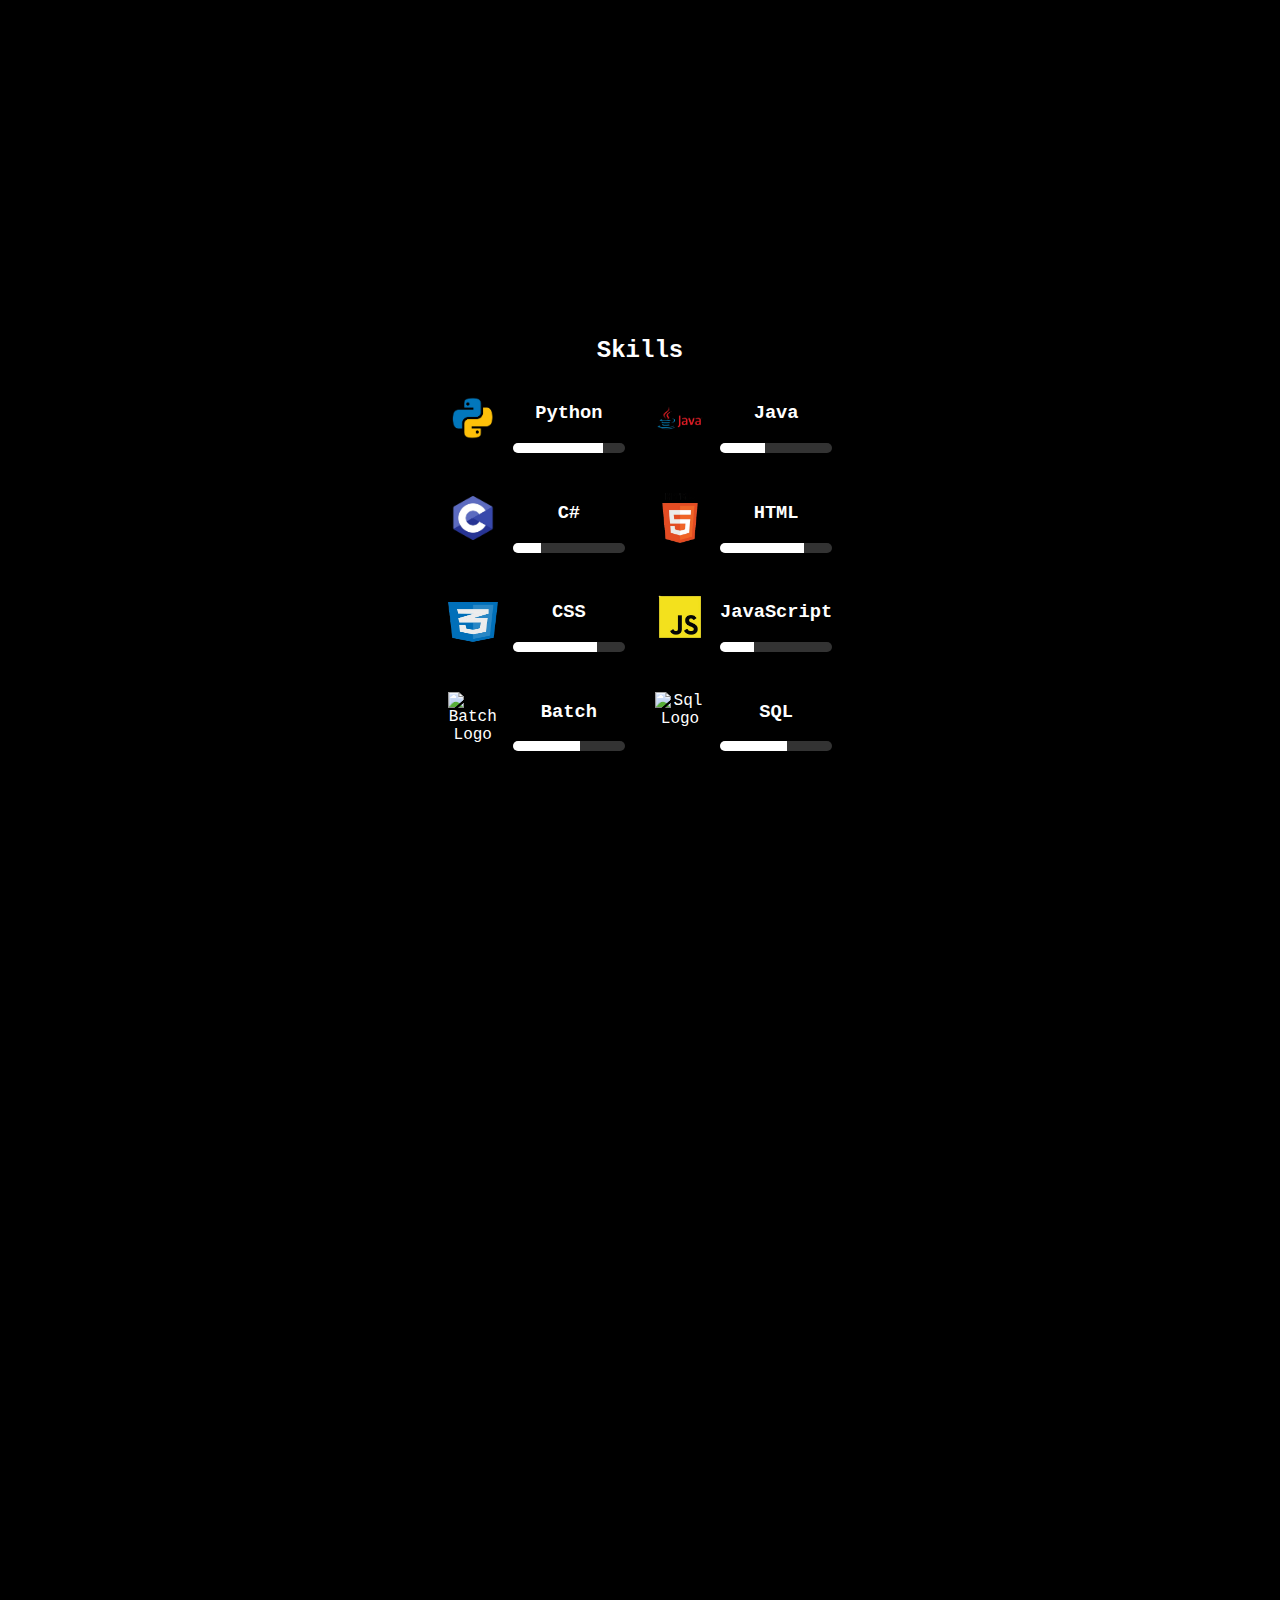
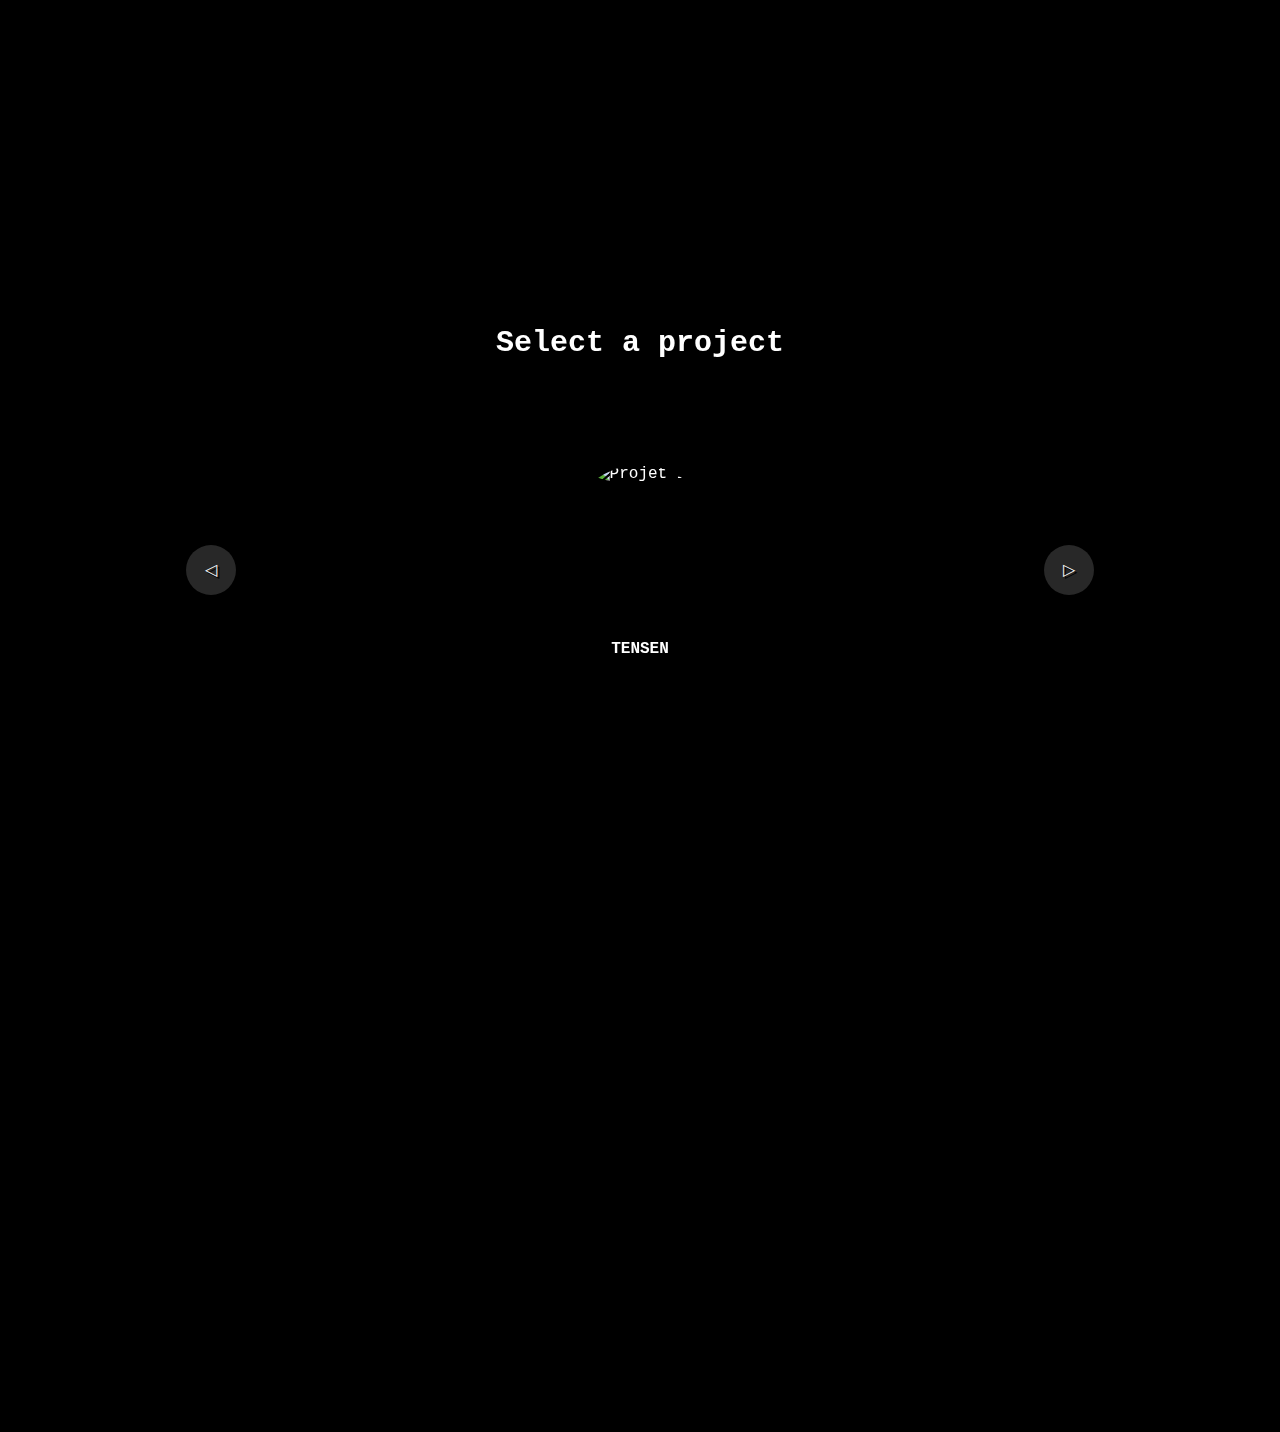
==== commit e3c67f5b: "responsive  they said" ====
--- a/index.html
+++ b/index.html
@@ -29,18 +29,29 @@
 
 </head>
 <body>
-
+    <header>
+        <nav>
+            <div class="menu-burger">☰</div> <!-- Icône du menu burger -->
+    
+            <ul class="nav-links">
+                <li><a href="#about">À Propos</a></li>
+                <li><a href="#projects">Projets</a></li>
+                <li><a href="#contact">Contact</a></li>
+            </ul>
+        </nav>
+    </header>
+    
     <header>
         <nav>
             <div class="nav-left">
-                <img src="img/LOGO1.jpg" alt="Logo" class="logo">
+                <img id="toggle-music" src="img/LOGO1.jpg" alt="Logo" class="logo">
                 <span>eli</span>
             </div>
             <ul class="nav-center">
-                  <button id="toggle-music">🎵 </button>
                 <li><a href="#about">About Me</a></li>
                 <li><a href="#skills">Skills</a></li>
                 <li><a href="#projects">Projects</a></li>
+           
             </ul>
             <div class="nav-right">
                 <a href="https://github.com/neyth444" target="_blank">
@@ -218,13 +229,10 @@
     <div class="fixed-background2">
         <div class="space4"></div>
     </div>  
-    
+
     <audio id="background-music" autoplay loop>
         <source src="assets/audiosrc/fallendown.mp3" type="audio/mpeg">
         Votre navigateur ne supporte pas l'audio HTML5.
     </audio>
-    
-    
-
 </body>
 </html>--- a/assets/css/bodyFont.css
+++ b/assets/css/bodyFont.css
@@ -36,3 +36,53 @@
     background: linear-gradient(to bottom, rgba(0, 0, 0, 0) 50%, rgb(0, 0, 0) 100%);
     pointer-events: none; /* Permet d'éviter que ça bloque les interactions */
 }
+
+
+/* Empêche les éléments de dépasser l'écran */
+* {
+    max-width: 100%;
+    box-sizing: border-box;
+}
+
+
+@media (max-width: 768px) {
+    .about-container, .projects-container, .contact-container {
+        flex-direction: column; /* Passe en colonne sur mobile */
+        align-items: center; /* Centre les éléments */
+        text-align: center; /* Texte centré */
+    }
+}
+
+
+@media (max-width: 768px) {
+    h1 {
+        font-size: 1.8rem;
+    }
+    p {
+        font-size: 1rem;
+    }
+}
+
+@media (max-width: 768px) {
+    .nav-links {
+        display: none; /* Cache la nav sur mobile */
+        flex-direction: column;
+        position: absolute;
+        top: 60px;
+        left: 0;
+        width: 100%;
+        background: #111;
+        text-align: center;
+    }
+
+    .nav-links.active {
+        display: flex; /* Affiche le menu quand actif */
+    }
+
+    .menu-burger {
+        display: block;
+        cursor: pointer;
+        font-size: 2rem;
+    }
+}
+
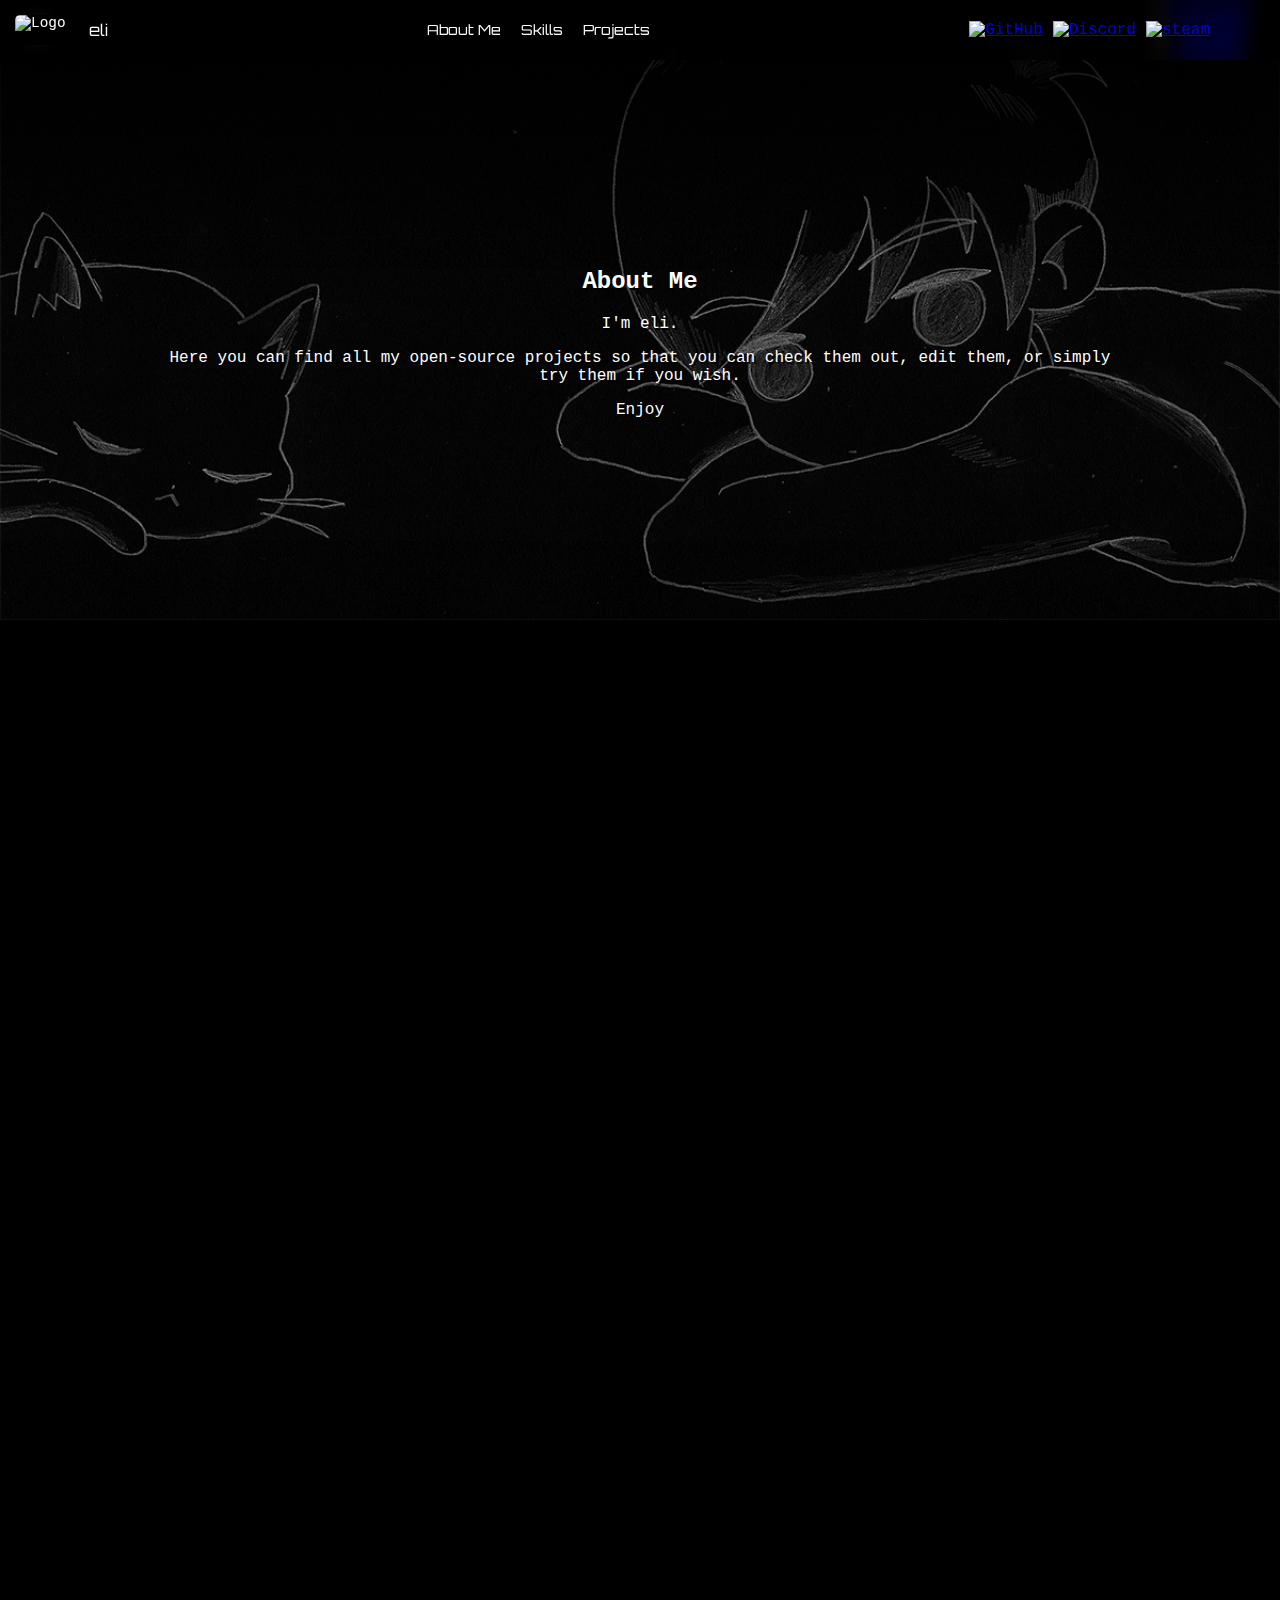
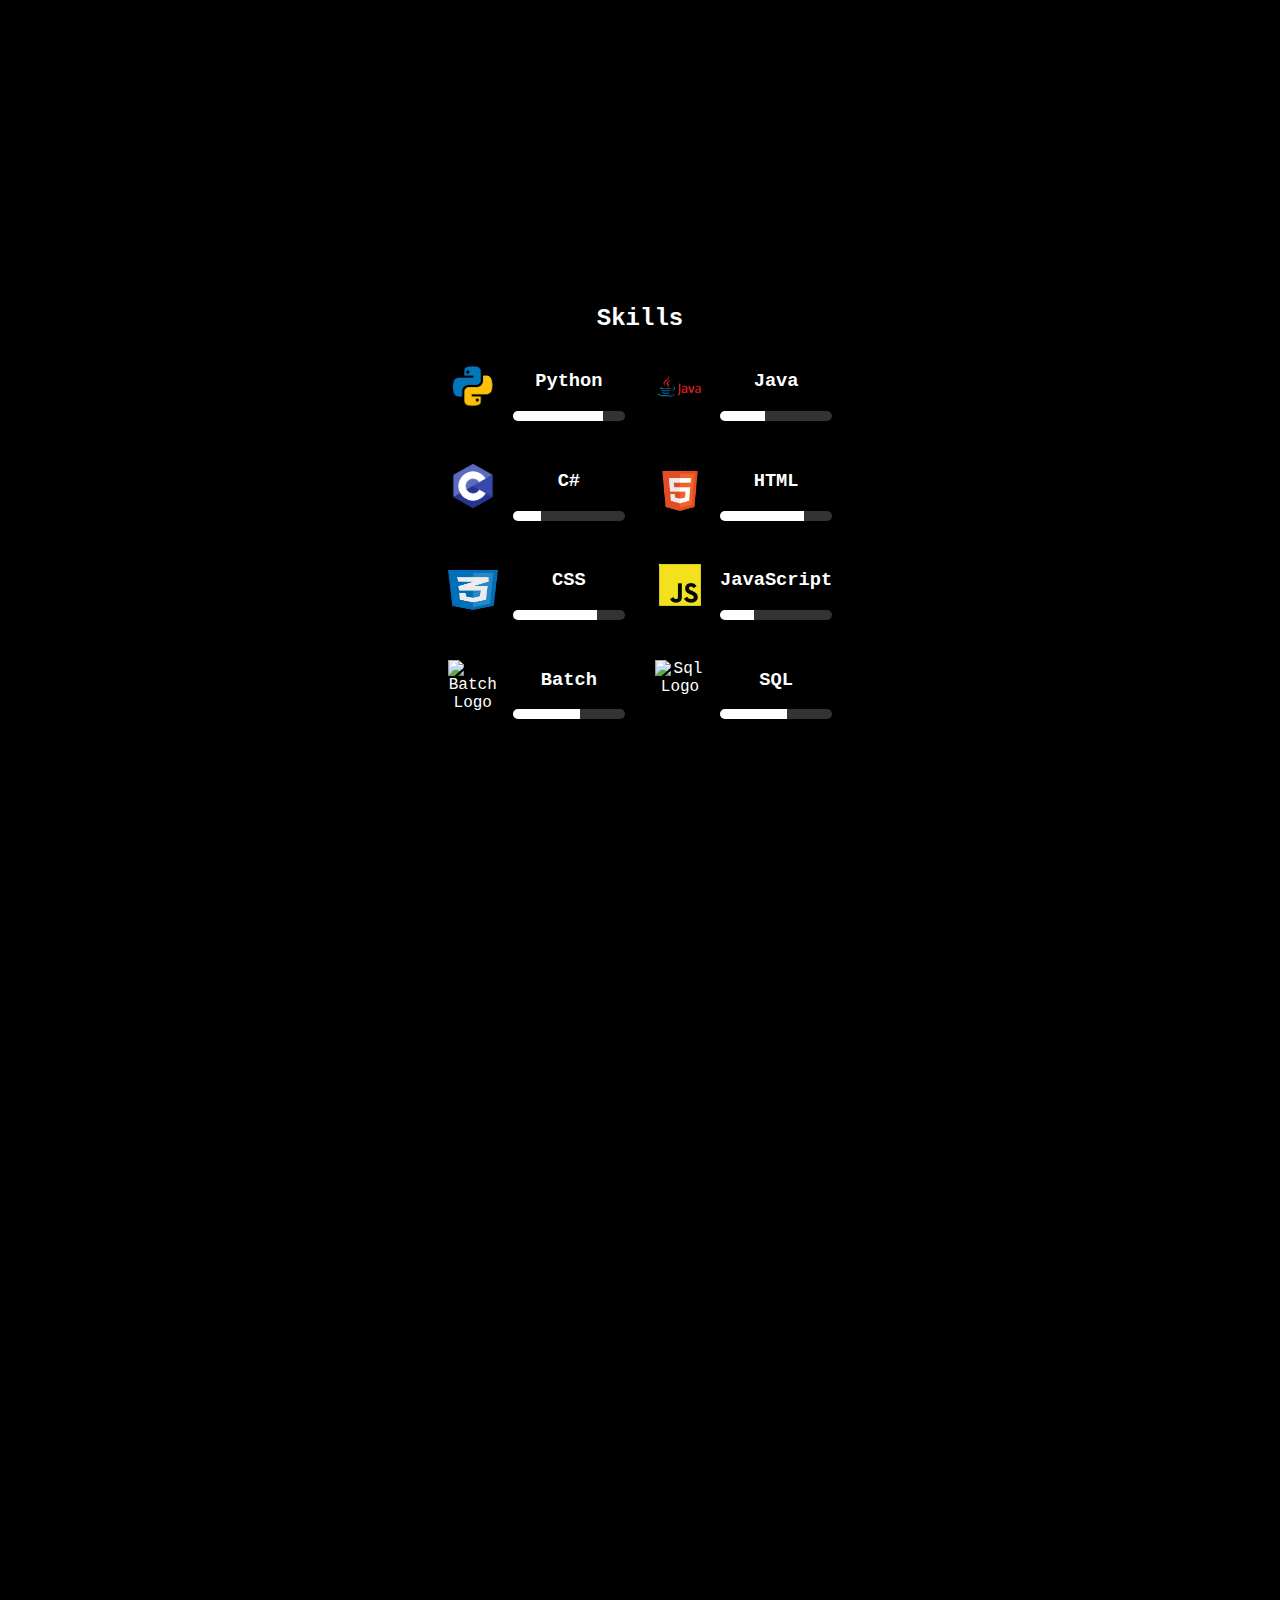
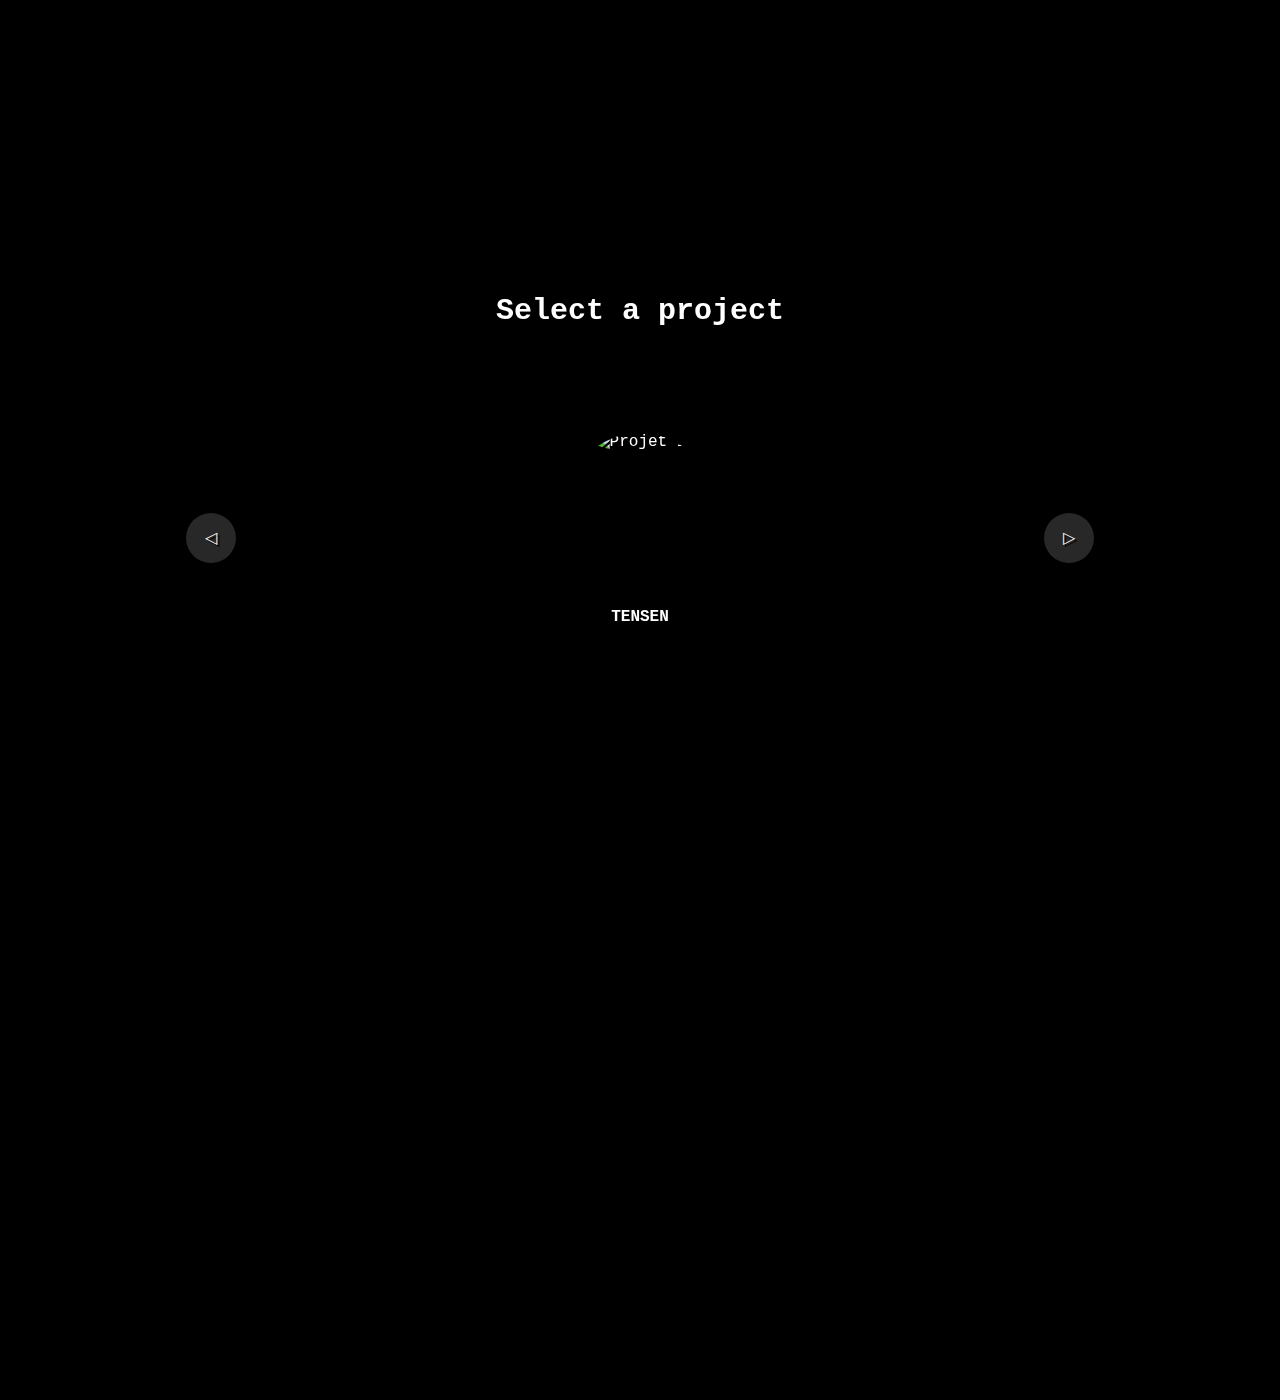
==== commit 33e48395: "id hero moved to id aboutme" ====
--- a/index.html
+++ b/index.html
@@ -68,9 +68,7 @@
     </header>
 
     <section id="hero">
-      
-        <p>This portfolio is hidden, not for any particular reason, but simply because I want it to be. I will include all my open-source projects here so that you can check them out, edit them, or simply try them if you wish.</p>
-        <p>Enjoy</p>
+
     </section>
 
 
@@ -80,6 +78,8 @@
 
         <h2>About Me</h2>
         <p>I'm eli.</p>
+        <p>Here you can find all my open-source projects so that you can check them out, edit them, or simply try them if you wish.</p>
+        <p>Enjoy</p>
         <div class="space6">
     </section>
 
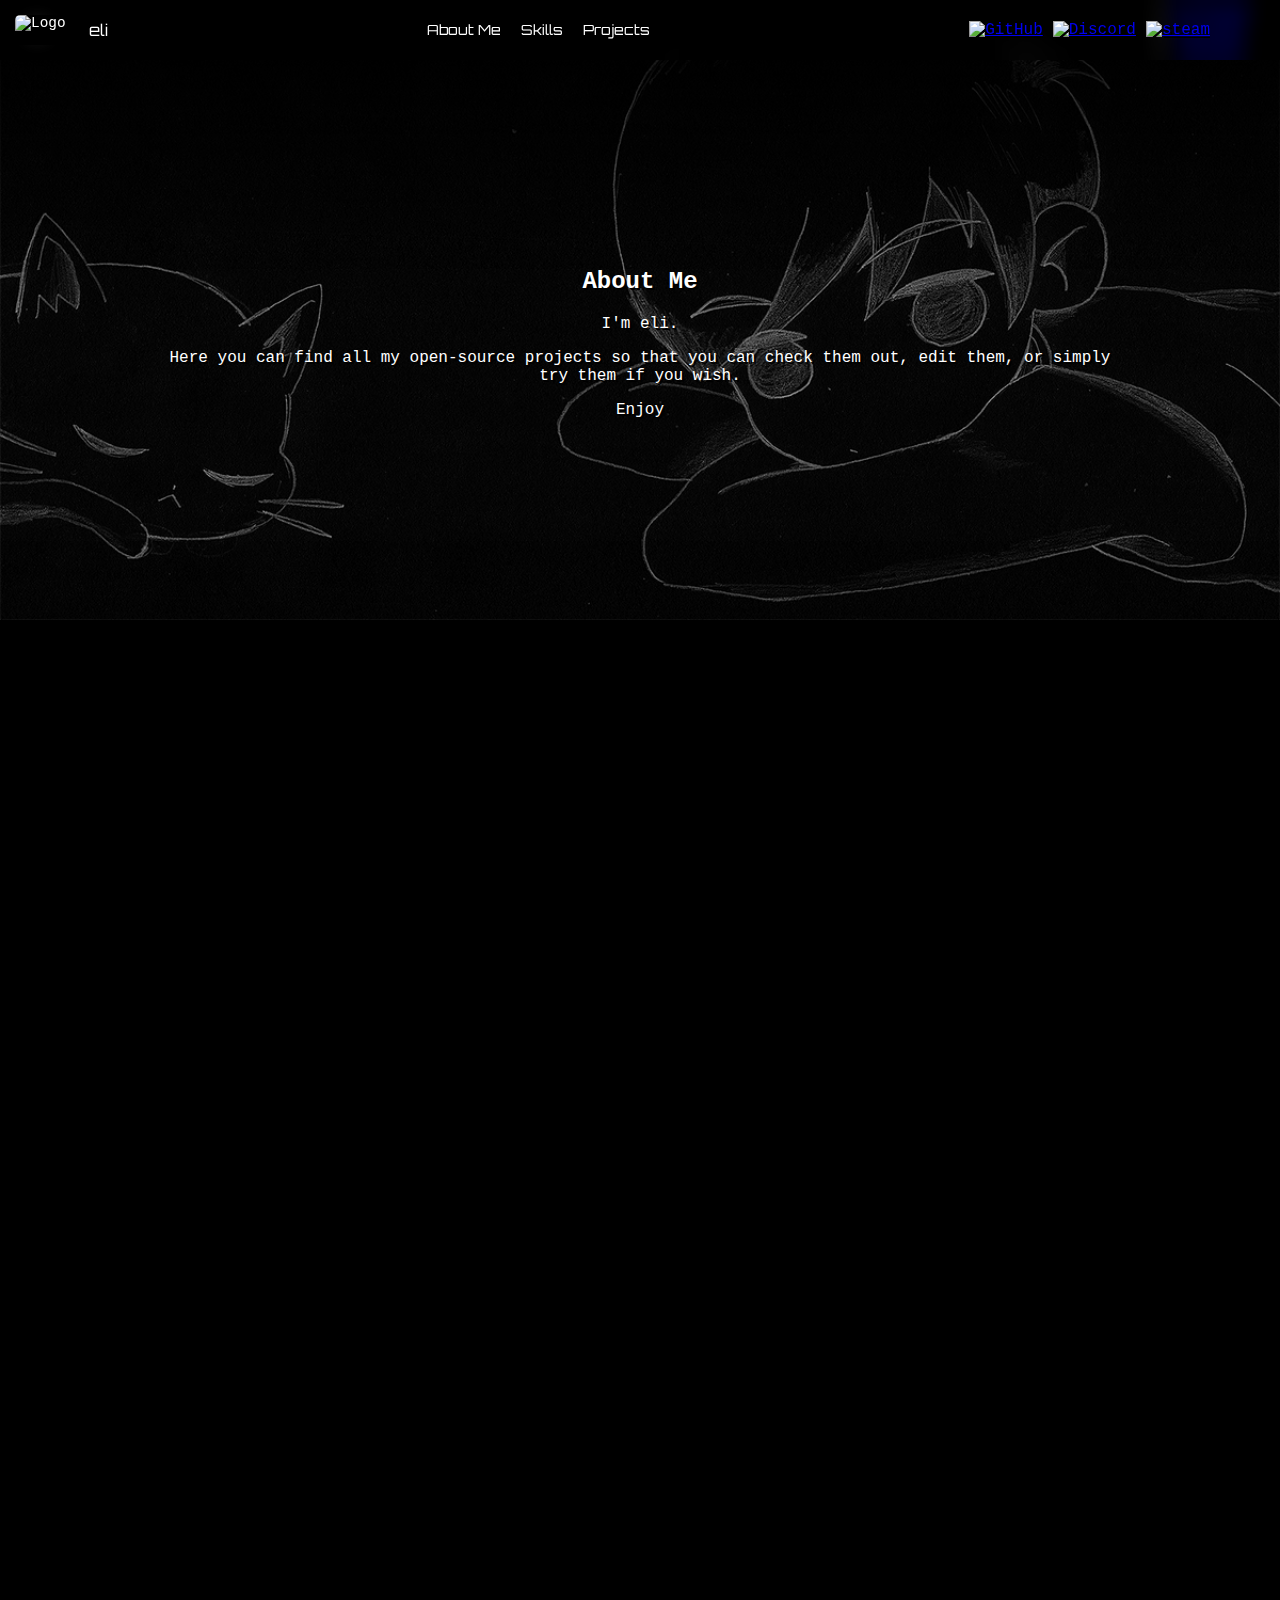
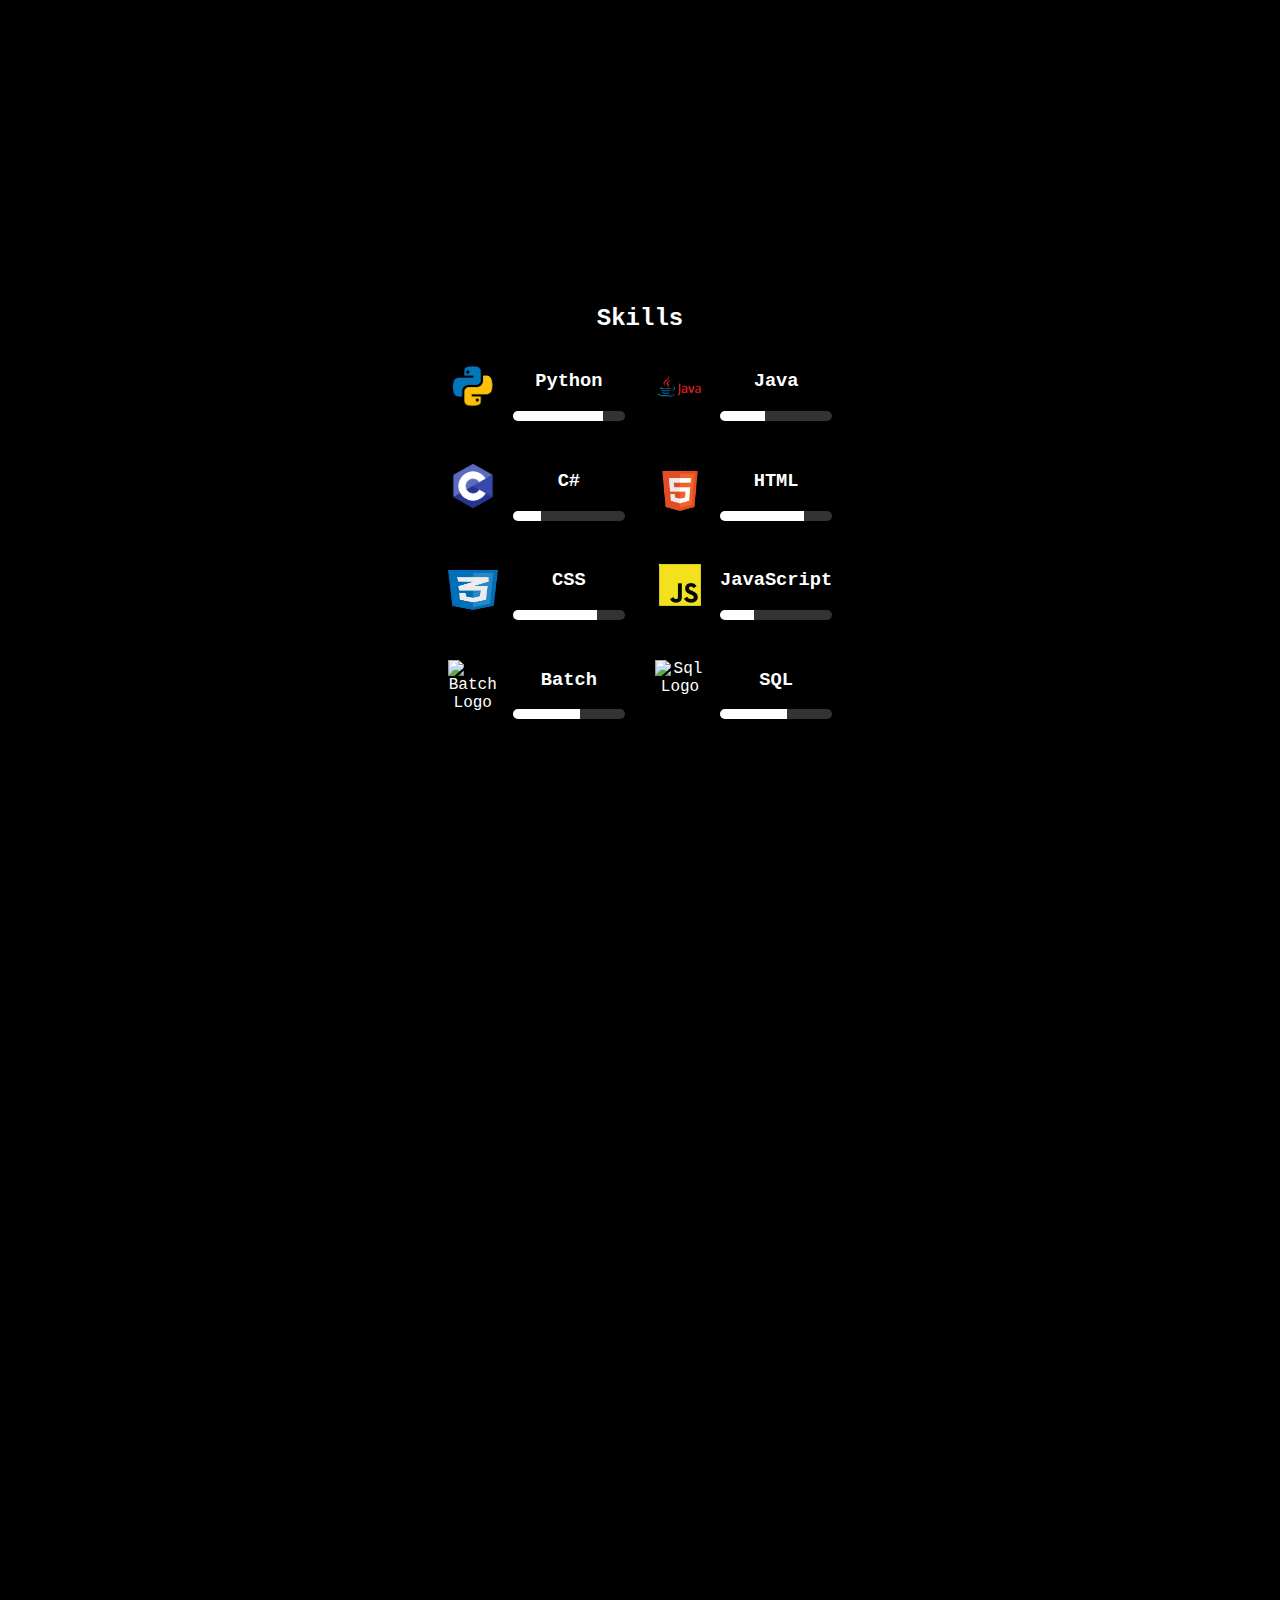
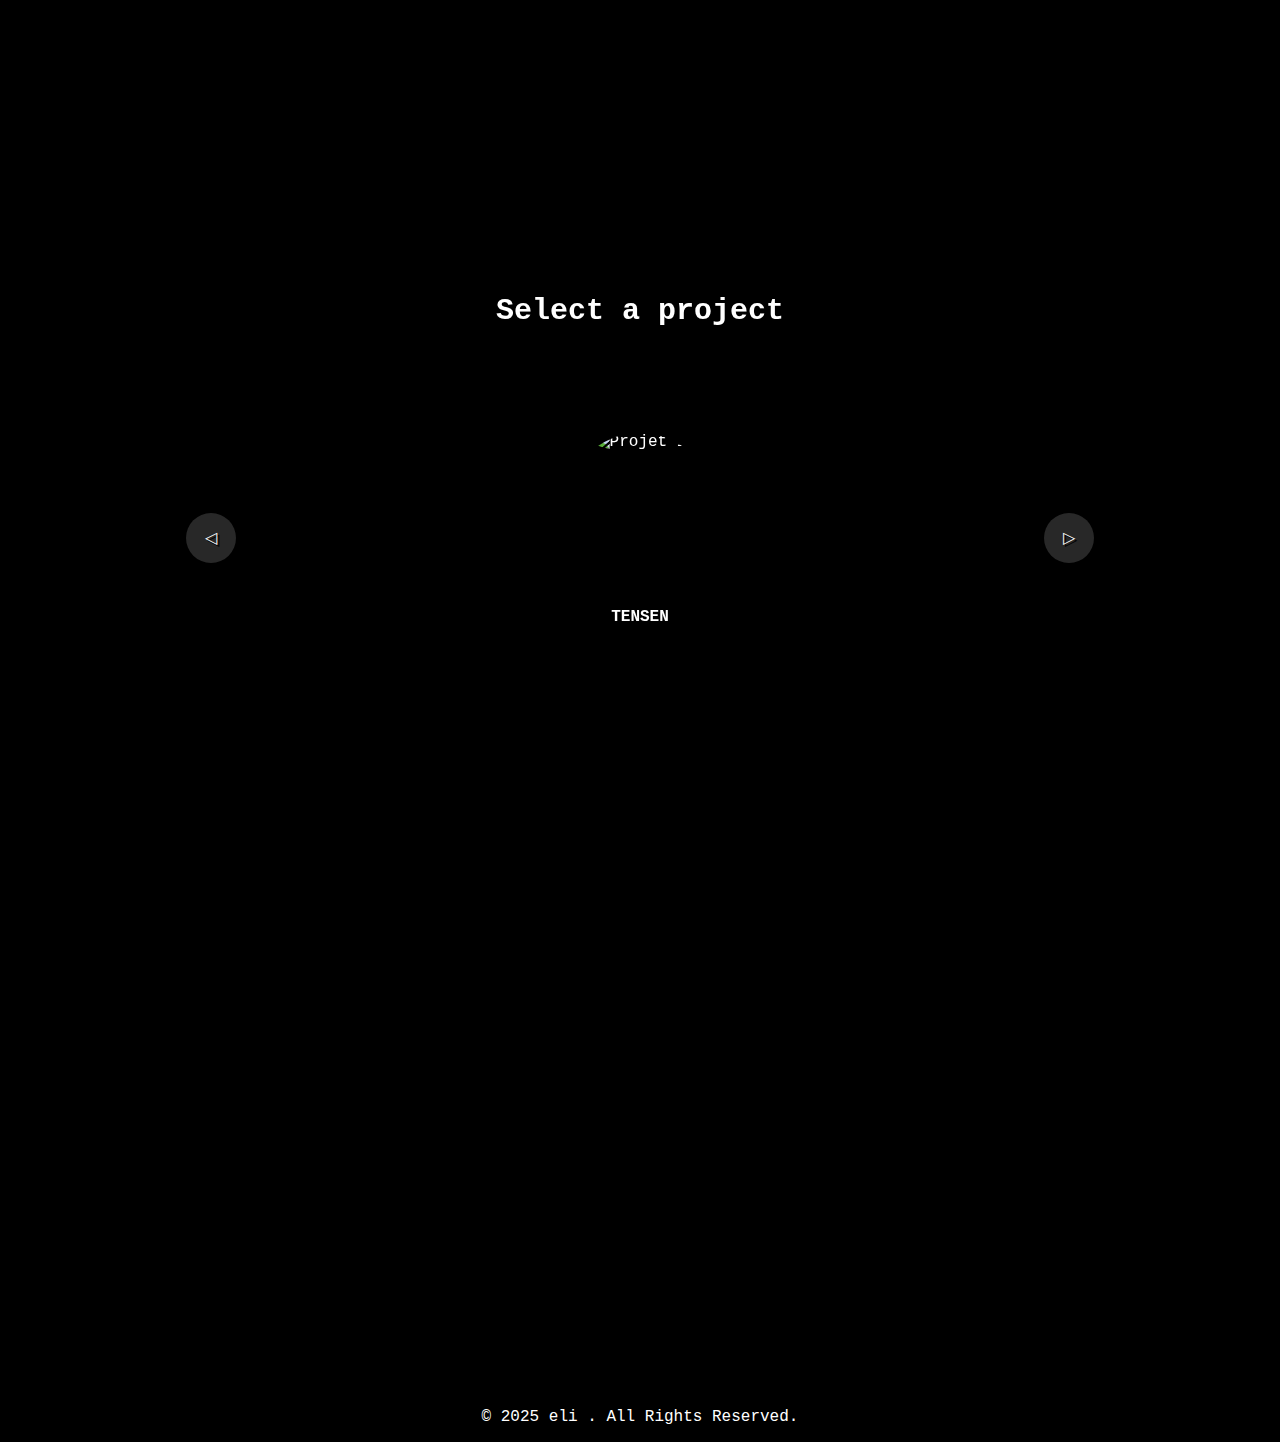
==== commit 3c826bf1: "added ulqiorra page" ====
--- a/index.html
+++ b/index.html
@@ -3,7 +3,7 @@
 <head>
     <meta charset="UTF-8">
     <meta name="viewport" content="width=device-width, initial-scale=1.0">
-    <title>eli</title>
+    <title> </title>
 
     <!-- IMPLEMENTATION CSS PART -->
     <link rel="stylesheet" href="assets/css/textFont.css">
@@ -66,7 +66,7 @@
             </div>
         </nav>
     </header>
-
+ 
     <section id="hero">
 
     </section>
@@ -215,7 +215,14 @@
                                 <img src="assets/css/imgCSS/kira.png" alt="Projet 3">
                             </div>
                             <p class="slider--item-title">Kira</p>
-
+                        </a>
+                    </li>
+                    <li class="slider--item slider--item-left">
+                        <a href="projects/ulqiorra.html" target="_blank"   >
+                            <div class="slider--item-image">
+                                <img src="projects/img/ulqiorra.jpg" alt="Projet 3">
+                            </div>
+                            <p class="slider--item-title">Ulqiorra</p>
                         </a>
                     </li>
                 </ul>
@@ -235,4 +242,8 @@
         Votre navigateur ne supporte pas l'audio HTML5.
     </audio>
 </body>
+<footer>
+    <p>&copy; 2025 eli . All Rights Reserved.</p>
+</footer>
+
 </html>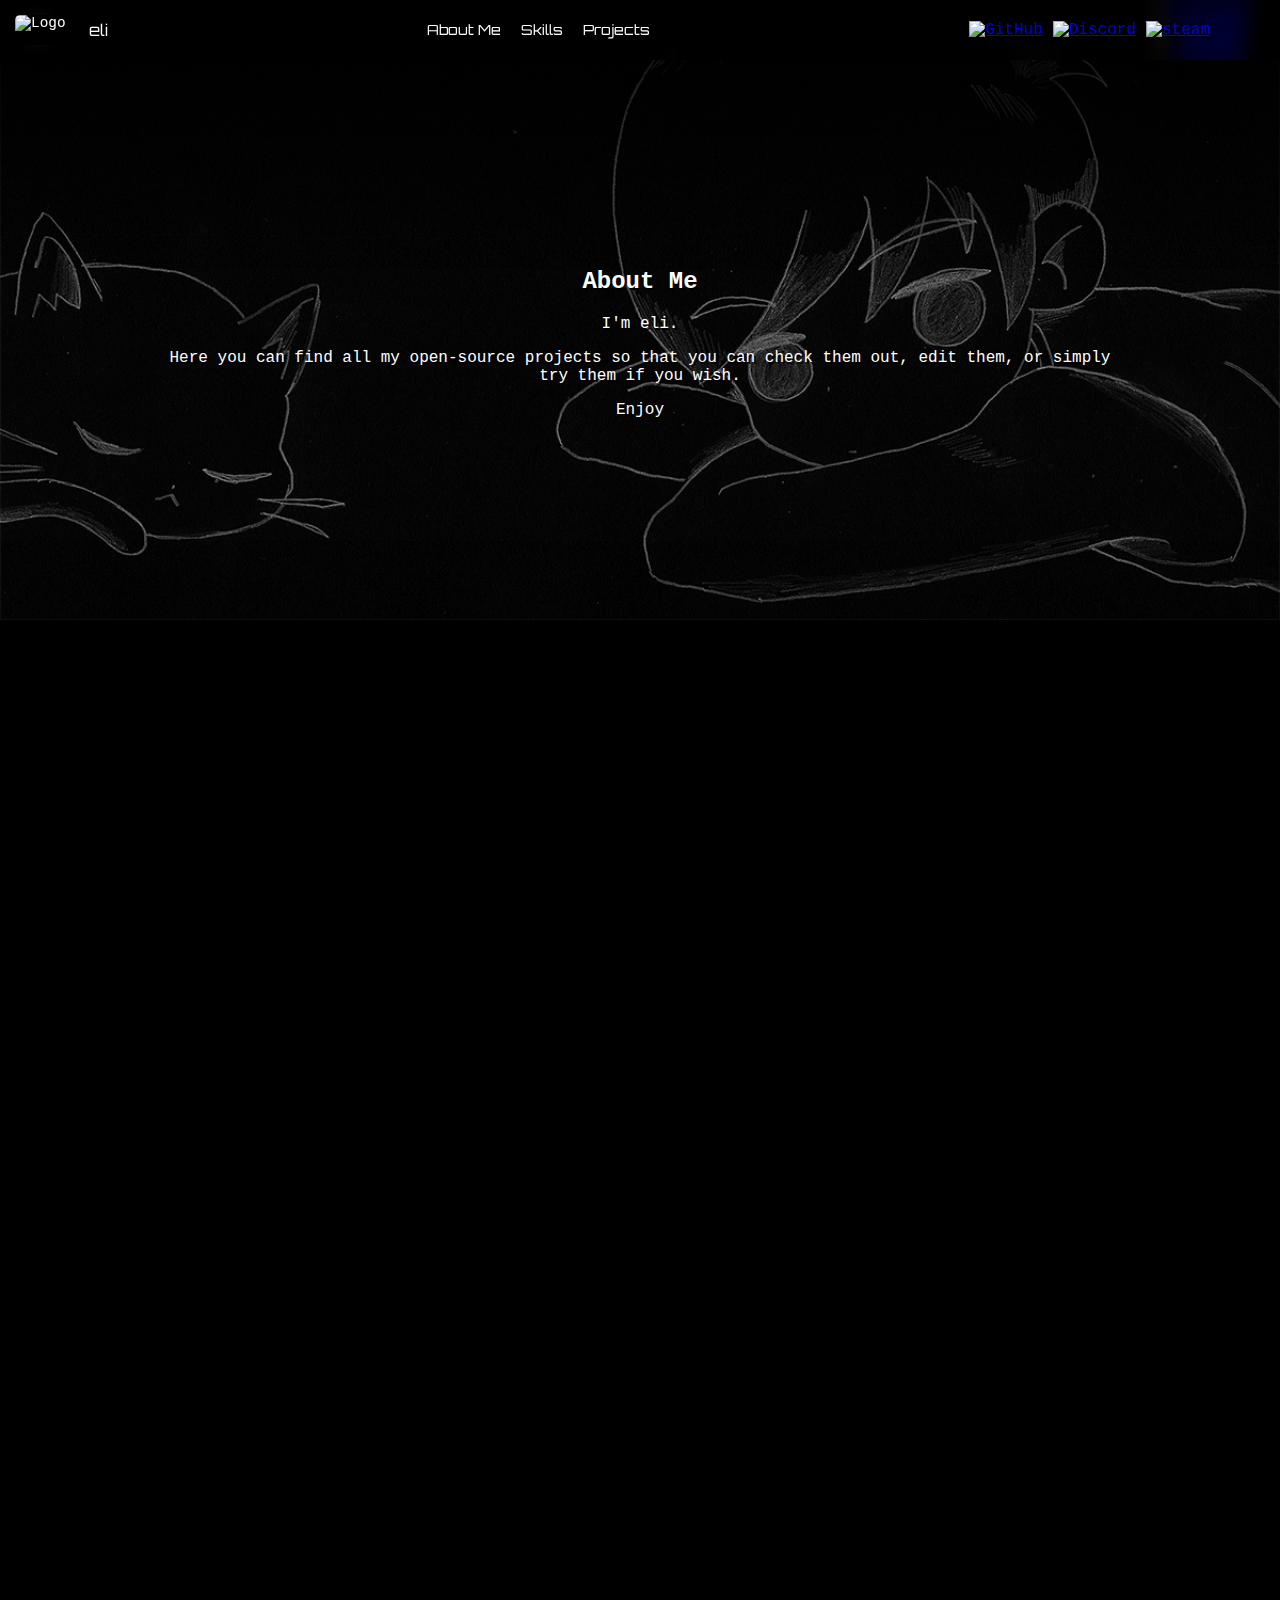
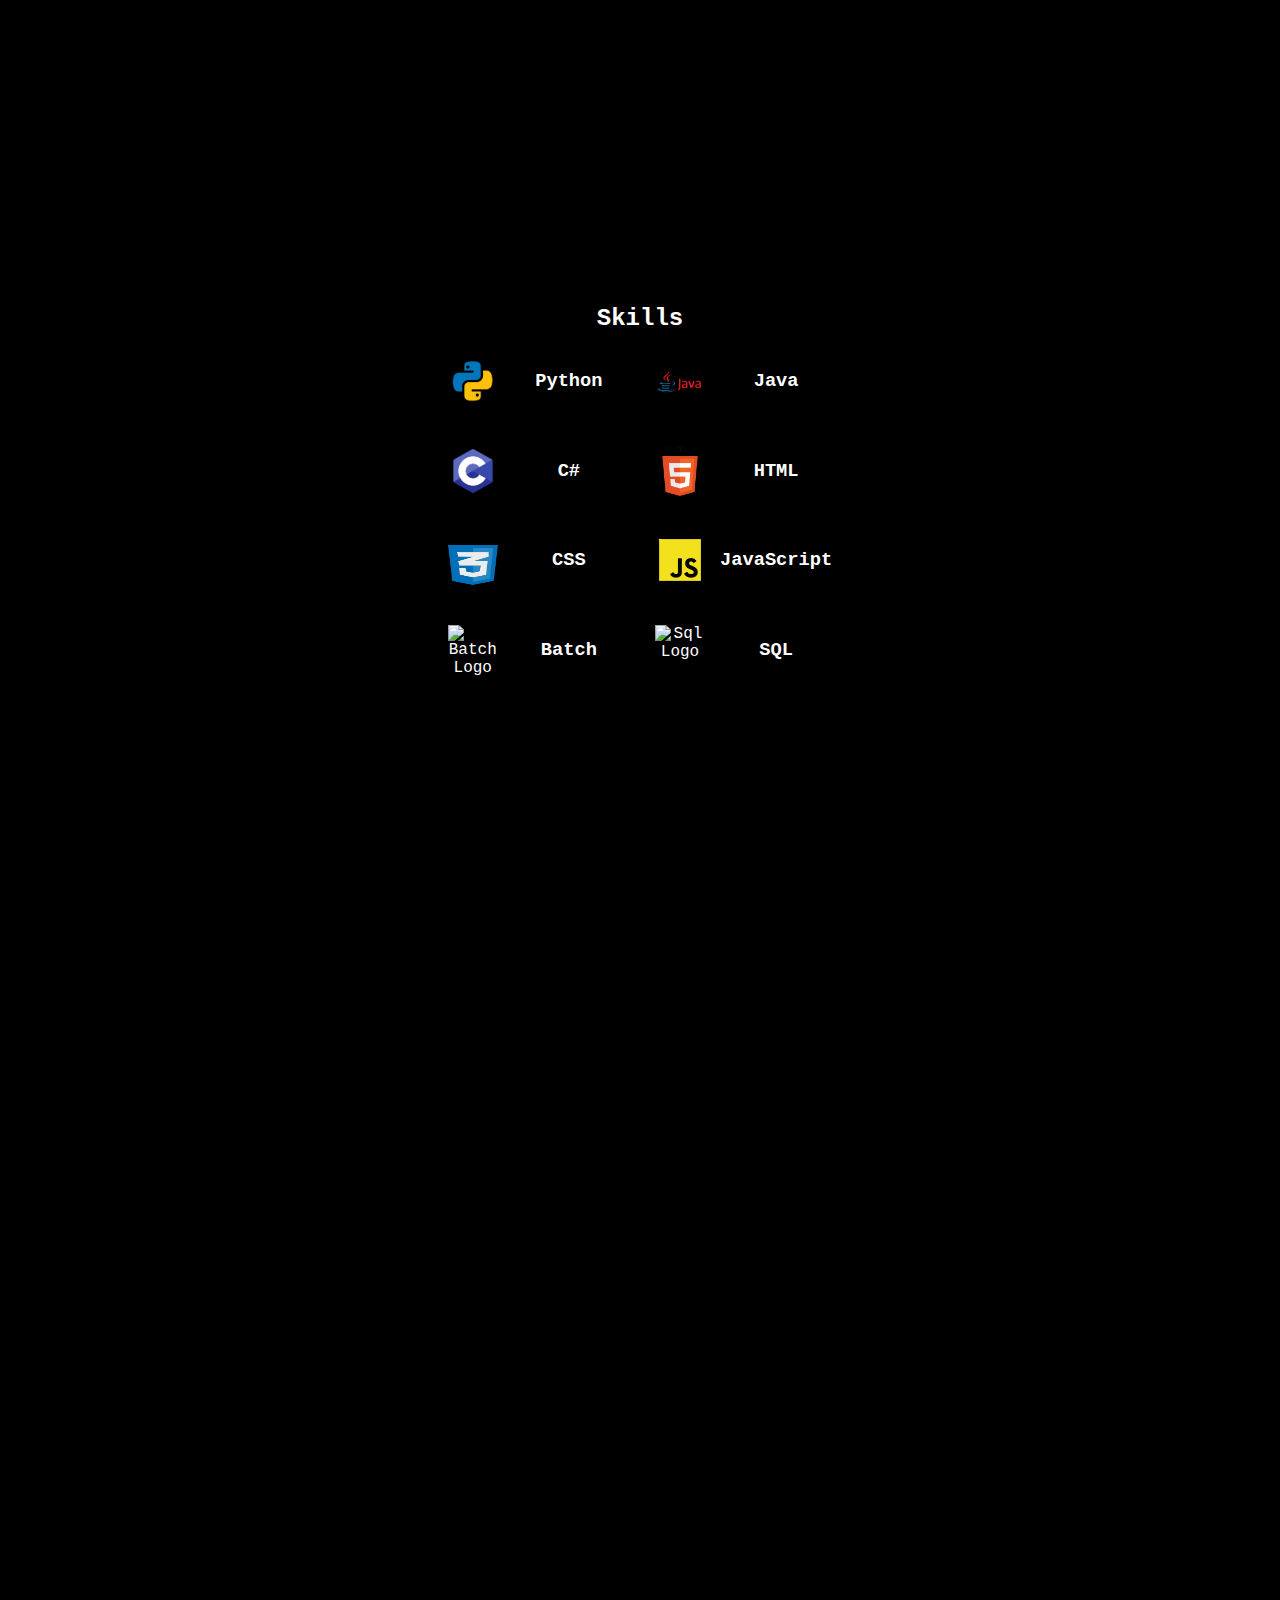
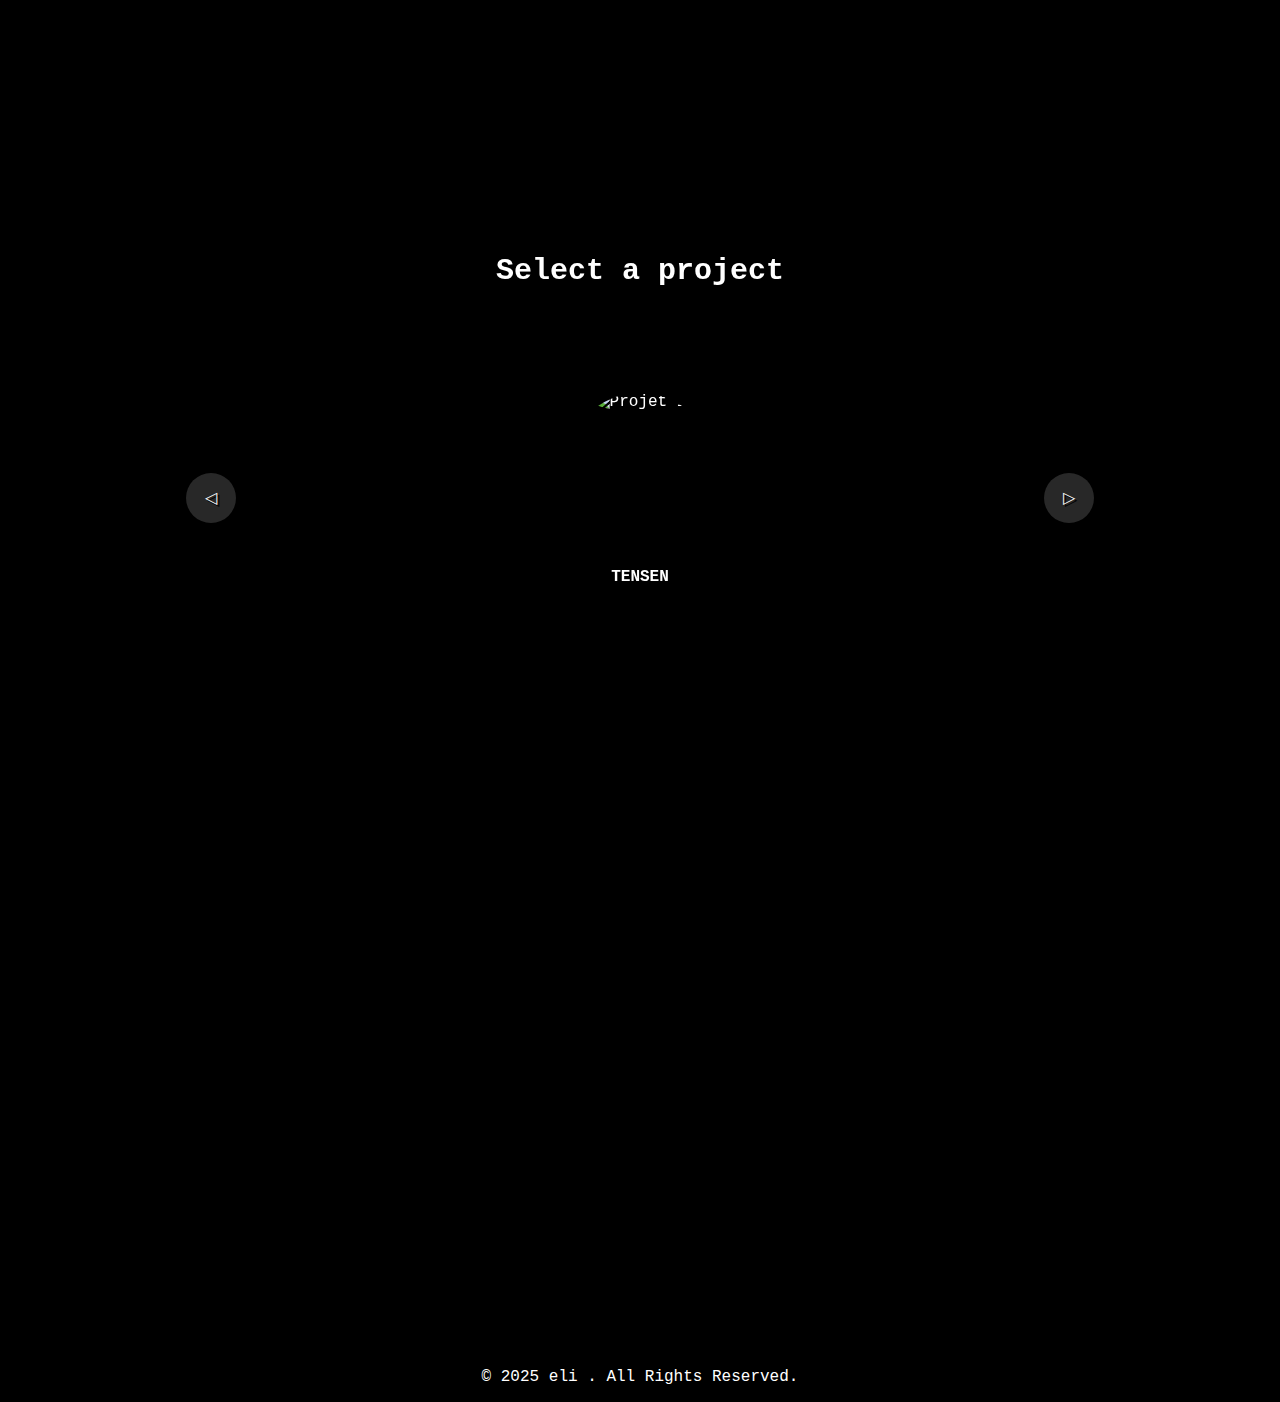
==== commit 21a6e8c9: "deleted all percentage from skills" ====
--- a/index.html
+++ b/index.html
@@ -96,9 +96,6 @@
                 <img src="assets/css/imgCSS/pythonlogo.png" alt="Python Logo">
                 <div class="skill-info">
                     <h3>Python</h3>
-                    <div class="progress-bar">
-                        <div class="progress" style="width: 80%;" data-progress="85%"></div>
-                    </div>
                 </div>
             </div>
     
@@ -107,9 +104,6 @@
                 <img src="assets/css/imgCSS/javalogo.png" alt="Java Logo">
                 <div class="skill-info">
                     <h3>Java</h3>
-                    <div class="progress-bar">
-                        <div class="progress" style="width: 40%;" data-progress="75%"></div>
-                    </div>
                 </div>
             </div>
     
@@ -118,9 +112,6 @@
                 <img src="assets/css/imgCSS/chsarplogo.png" alt="C# Logo">
                 <div class="skill-info">
                     <h3>C#</h3>
-                    <div class="progress-bar">
-                        <div class="progress" style="width: 25%;" data-progress="70%"></div>
-                    </div>
                 </div>
             </div>
     
@@ -129,9 +120,6 @@
                 <img src="assets/css/imgCSS/htmllogo.png" alt="HTML Logo">
                 <div class="skill-info">
                     <h3>HTML</h3>
-                    <div class="progress-bar">
-                        <div class="progress" style="width: 75%;" data-progress="90%"></div>
-                    </div>
                 </div>
             </div>
     
@@ -140,9 +128,6 @@
                 <img src="assets/css/imgCSS/csslogo.png" alt="CSS Logo">
                 <div class="skill-info">
                     <h3>CSS</h3>
-                    <div class="progress-bar">
-                        <div class="progress" style="width: 75%;" data-progress="80%"></div>
-                    </div>
                 </div>
             </div>
     
@@ -151,27 +136,18 @@
                 <img src="assets/css/imgCSS/javascriptlogo.png" alt="JavaScript Logo">
                 <div class="skill-info">
                     <h3>JavaScript</h3>
-                    <div class="progress-bar">
-                        <div class="progress" style="width: 30%;" data-progress="70%"></div>
-                    </div>
                 </div>
             </div>
             <div class="skill">
                 <img src="assets/css/imgCSS/batchlogo.png" alt="Batch Logo">
                 <div class="skill-info">
                     <h3>Batch</h3>
-                    <div class="progress-bar">
-                        <div class="progress" style="width:60%;" data-progress="75%"></div>
-                    </div>
                 </div>
             </div>
             <div class="skill">
                 <img src="assets/css/imgCSS/sqllogo.png" alt="Sql Logo">
                 <div class="skill-info">
                     <h3>SQL</h3>
-                    <div class="progress-bar">
-                        <div class="progress" style="width:60%;" data-progress="75%"></div>
-                    </div>
                 </div>
             </div>
         </div>
